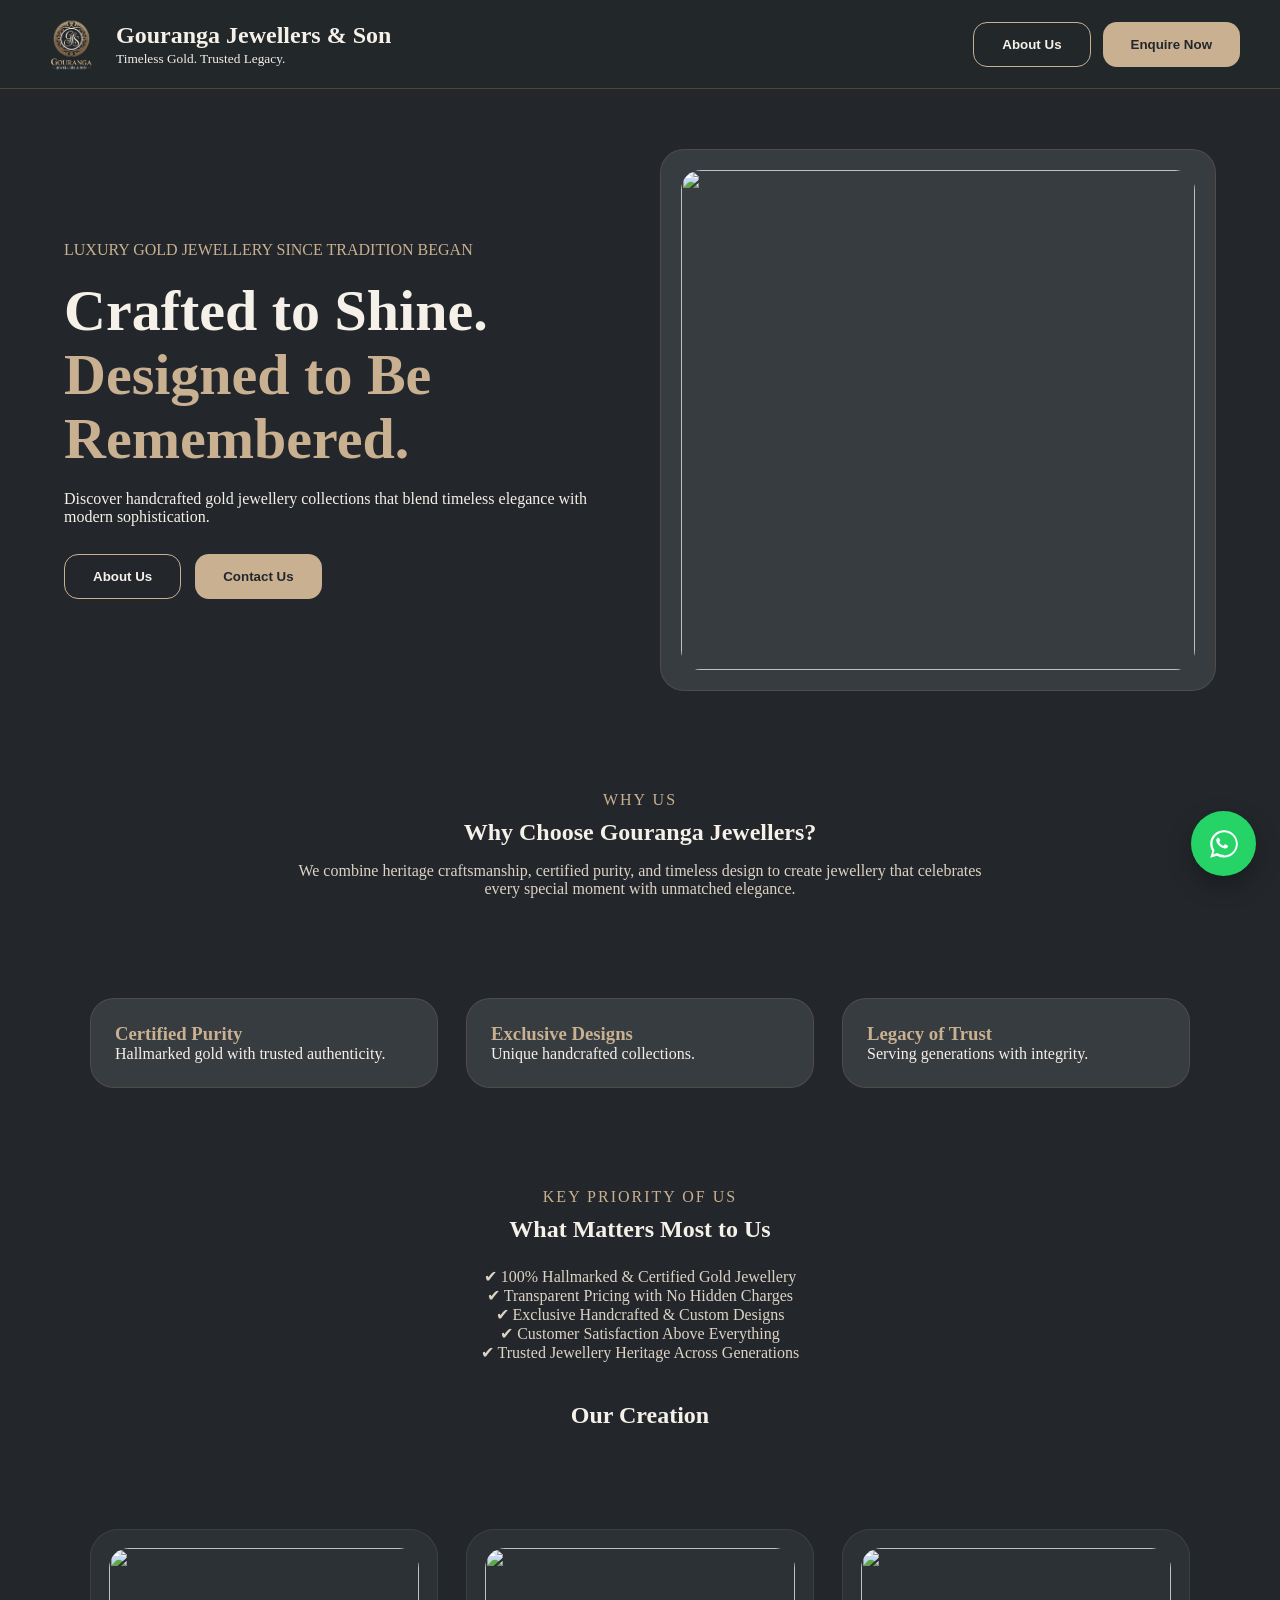
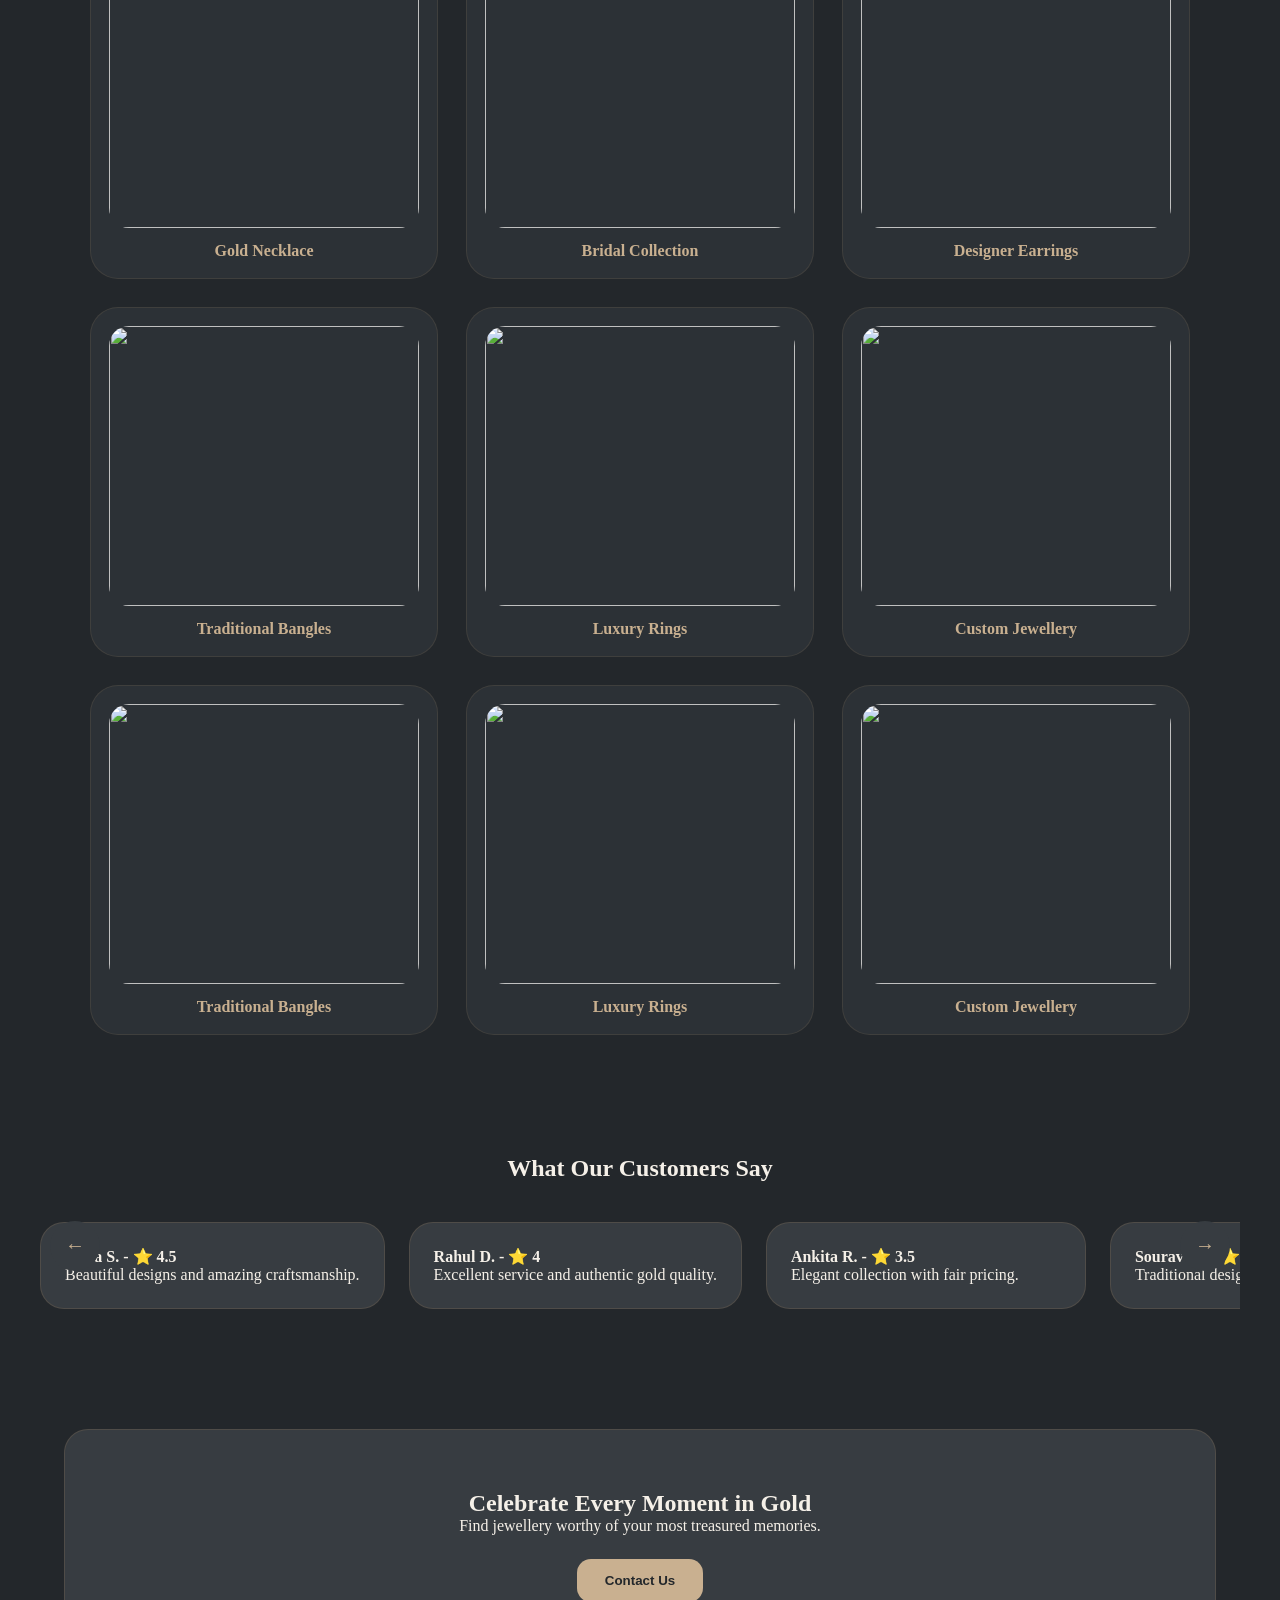
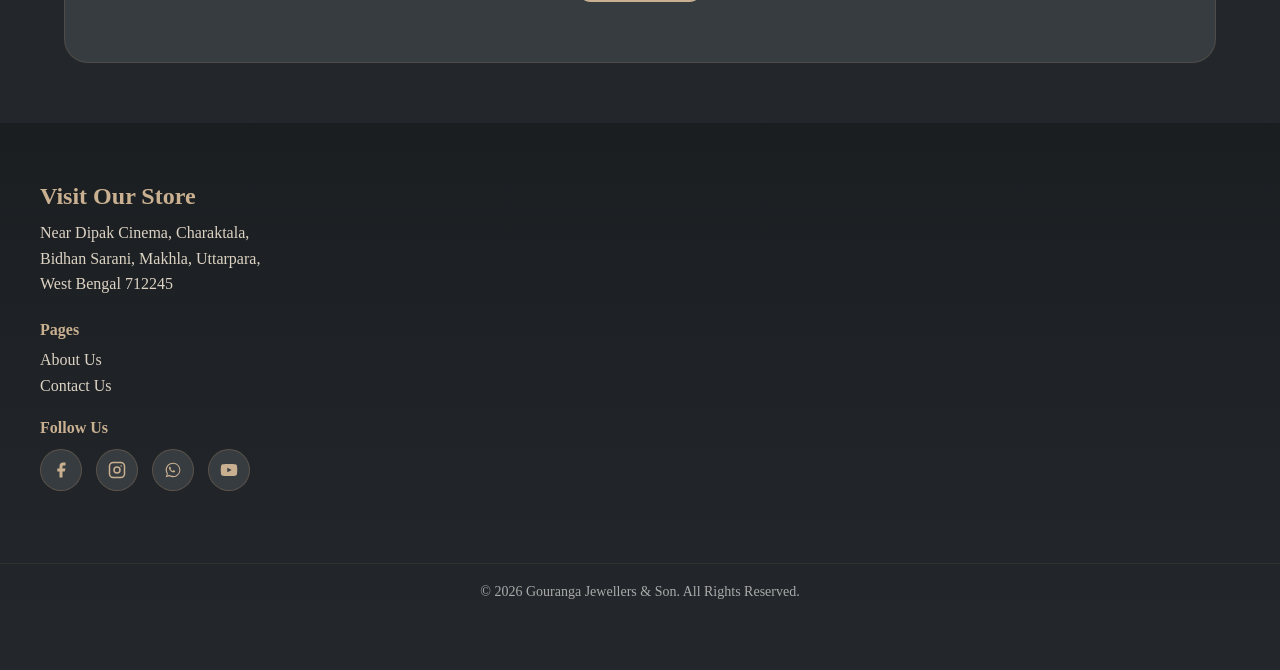
==== index.html @ 6be56913 "Initial Commit" ====
<!DOCTYPE html>
<html lang="en">
<head>
  <meta charset="UTF-8" />
  <meta name="viewport" content="width=device-width, initial-scale=1.0" />
  <title>Gouranga Jewellers & Son</title>
  <link rel="icon" href="./assets/gs logo.png" />
  <link rel="stylesheet" href="style.css" />
</head>
<body>

  <header>
    <div class="container header-wrap">
      <div class="brand">
        <a href="index.html">
        <img src="./assets/gs logo.png" alt="Gouranga Jewellers Logo">
        </a>
        <div>
          <h2>Gouranga Jewellers & Son</h2>
          <small>Timeless Gold. Trusted Legacy.</small>
        </div>
      </div>
      <div class="nav-btns">
        <button class="btn btn-outline" onclick="window.location.href='about.html'">About Us</button>
        <button class="btn btn-gold" onclick="window.location.href='contact.html'">Enquire Now</button>
      </div>
      <div class="mobile-menu" onclick="toggleMenu()">☰</div>
      <div class="mobile-dropdown" id="mobileDropdown">
        <button class="btn btn-outline" onclick="window.location.href='about.html'">About Us</button>
        <button class="btn btn-gold" onclick="window.location.href='contact.html'">Enquire Now</button>
      </div>

    </div>
  </header>

  <section class="hero">
    <div class="container hero-wrap">
      <div>
        <p class="gold">LUXURY GOLD JEWELLERY SINCE TRADITION BEGAN</p>
        <h1>Crafted to Shine.<br><span class="gold">Designed to Be Remembered.</span></h1>
        <p>Discover handcrafted gold jewellery collections that blend timeless elegance with modern sophistication.</p>
        <div style="display:flex;gap:14px;margin-top:28px;flex-wrap:wrap;">
          <button class="btn btn-outline" onclick="window.location.href='about.html'">About Us</button>
          <button class="btn btn-gold" onclick="window.location.href='contact.html'">Contact Us</button>
        </div>
      </div>
      <div class="hero-img">
        <img src="https://images.unsplash.com/photo-1617038220319-276d3cfab638?auto=format&fit=crop&w=900&q=80">
      </div>
    </div>
  </section>

  <section class="container" style="padding-top:40px;">
    <div class="section-title">
      <p class="gold" style="margin-bottom:10px;letter-spacing:2px;">WHY US</p>
      <h2>Why Choose Gouranga Jewellers?</h2>
      <p style="max-width:700px;margin:16px auto 0;color:#DDD3C4;">
        We combine heritage craftsmanship, certified purity, and timeless design to create jewellery that celebrates every special moment with unmatched elegance.
      </p>
    </div>
  </section>

  <section class="container trust-grid">
    <div class="trust-box"><h3 class="gold">Certified Purity</h3><p>Hallmarked gold with trusted authenticity.</p></div>
    <div class="trust-box"><h3 class="gold">Exclusive Designs</h3><p>Unique handcrafted collections.</p></div>
    <div class="trust-box"><h3 class="gold">Legacy of Trust</h3><p>Serving generations with integrity.</p></div>
  </section>

  <section class="container" style="padding-top:40px;">
    <div class="section-title">
      <p class="gold" style="margin-bottom:10px;letter-spacing:2px;">KEY PRIORITY OF US</p>
      <h2>What Matters Most to Us</h2>
      <div style="max-width:700px;margin:24px auto 0;color:#DDD3C4;text-align:center;">
        <p>✔ 100% Hallmarked & Certified Gold Jewellery</p>
        <p>✔ Transparent Pricing with No Hidden Charges</p>
        <p>✔ Exclusive Handcrafted & Custom Designs</p>
        <p>✔ Customer Satisfaction Above Everything</p>
        <p>✔ Trusted Jewellery Heritage Across Generations</p>
      </div>
    </div>
  </section>

  <section class="container">
    <div class="section-title"><h2>Our Creation</h2></div>
    <div class="creation-grid">
      <div class="card"><img src="https://images.unsplash.com/photo-1611652022419-a9419f74343d?auto=format&fit=crop&w=800&q=80"><h4>Gold Necklace</h4></div>
      <div class="card"><img src="https://images.unsplash.com/photo-1599643478518-a784e5dc4c8f?auto=format&fit=crop&w=800&q=80"><h4>Bridal Collection</h4></div>
      <div class="card"><img src="https://images.unsplash.com/photo-1605100804763-247f67b3557e?auto=format&fit=crop&w=800&q=80"><h4>Designer Earrings</h4></div>
      <div class="card"><img src="https://images.unsplash.com/photo-1617038220319-276d3cfab638?auto=format&fit=crop&w=800&q=80"><h4>Traditional Bangles</h4></div>
      <div class="card"><img src="https://images.unsplash.com/photo-1515562141207-7a88fb7ce338?auto=format&fit=crop&w=800&q=80"><h4>Luxury Rings</h4></div>
      <div class="card"><img src="https://images.unsplash.com/photo-1535632787350-4e68ef0ac584?auto=format&fit=crop&w=800&q=80"><h4>Custom Jewellery</h4></div>
      <div class="card"><img src="https://images.unsplash.com/photo-1617038220319-276d3cfab638?auto=format&fit=crop&w=800&q=80"><h4>Traditional Bangles</h4></div>
      <div class="card"><img src="https://images.unsplash.com/photo-1515562141207-7a88fb7ce338?auto=format&fit=crop&w=800&q=80"><h4>Luxury Rings</h4></div>
      <div class="card"><img src="https://images.unsplash.com/photo-1535632787350-4e68ef0ac584?auto=format&fit=crop&w=800&q=80"><h4>Custom Jewellery</h4></div>
    </div>
  </section>

  <section class="testimonial-section container">
    <div class="section-title"><h2>What Our Customers Say</h2></div>
    <button class="arrow left" onclick="moveSlider(-0.80)">&#8592;</button>
    <div class="testimonial-wrapper">
      <div class="testimonial-track" id="testimonialTrack">
        <!-- Original -->
        <div class="testimonial"><h4>Priya S. - ⭐ 4.5</h4><p>Beautiful designs and amazing craftsmanship.</p></div>
        <div class="testimonial"><h4>Rahul D. - ⭐ 4</h4><p>Excellent service and authentic gold quality.</p></div>
        <div class="testimonial"><h4>Ankita R. - ⭐ 3.5</h4><p>Elegant collection with fair pricing.</p></div>
        <div class="testimonial"><h4>Sourav M. - ⭐ 3.5</h4><p>Traditional designs with modern finishing.</p></div>
        <div class="testimonial"><h4>Neha K. - ⭐ 4.5</h4><p>My family's trusted jeweller for years.</p></div>
        <!-- Duplicate for loop -->
        <div class="testimonial"><h4>Priya S. - ⭐ 4.5</h4><p>Beautiful designs and amazing craftsmanship.</p></div>
        <div class="testimonial"><h4>Rahul D. - ⭐ 4</h4><p>Excellent service and authentic gold quality.</p></div>
        <div class="testimonial"><h4>Ankita R. - ⭐ 3.5</h4><p>Elegant collection with fair pricing.</p></div>
        <div class="testimonial"><h4>Sourav M. - ⭐ 3.5</h4><p>Traditional designs with modern finishing.</p></div>
        <div class="testimonial"><h4>Neha K. - ⭐ 4.5</h4><p>My family's trusted jeweller for years.</p></div>
      </div>
    </div>
    <button class="arrow right" onclick="moveSlider(1)">&#8594;</button>
  </section>

  <section class="container">
    <div class="cta-box">
      <h2>Celebrate Every Moment in Gold</h2>
      <p>Find jewellery worthy of your most treasured memories.</p>
      <button class="btn btn-gold" style="margin-top:24px;" onclick="window.location.href='contact.html'">Contact Us</button>
    </div>
  </section>

  <footer>
  <div class="container footer-wrap" style="grid-template-columns: 1fr 1fr; gap: 40px; padding: 60px 0;">

    <!-- Left Info Column -->
    <div style="display: flex; flex-direction: column; gap: 24px;">

      <!-- Store Info -->
      <div>
        <h2 class="gold">Visit Our Store</h2>
        <p style="margin-top: 10px; color: #DDD3C4; line-height: 1.6;">
          Near Dipak Cinema, Charaktala,<br>
          Bidhan Sarani, Makhla, Uttarpara,<br>
          West Bengal 712245
        </p>
      </div>

      <!-- Pages -->
      <div>
        <h4 class="gold" style="margin-bottom: 12px;">Pages</h4>
        <ul style="list-style: none; display: flex; flex-direction: column; gap: 8px;">
          <li><a href="#" style="color: #DDD3C4; transition: color .2s;" onmouseover="this.style.color='#C9B090'" onmouseout="this.style.color='#DDD3C4'">About Us</a></li>
          <li><a href="#" style="color: #DDD3C4; transition: color .2s;" onmouseover="this.style.color='#C9B090'" onmouseout="this.style.color='#DDD3C4'">Contact Us</a></li>
        </ul>
      </div>

      <!-- Social Icons -->
      <div>
        <h4 class="gold" style="margin-bottom: 12px;">Follow Us</h4>
        <div style="display: flex; gap: 14px;">

          <!-- Facebook -->
          <a href="#" target="_blank" aria-label="Facebook" style="width:42px;height:42px;border-radius:50%;background:#373C41;border:1px solid rgba(176,138,99,.3);display:flex;align-items:center;justify-content:center;transition:.3s;" onmouseover="this.style.borderColor='#C9B090'" onmouseout="this.style.borderColor='rgba(176,138,99,.3)'">
            <svg width="18" height="18" viewBox="0 0 24 24" fill="#C9B090"><path d="M18 2h-3a5 5 0 0 0-5 5v3H7v4h3v8h4v-8h3l1-4h-4V7a1 1 0 0 1 1-1h3z"/></svg>
          </a>

          <!-- Instagram -->
          <a href="#" target="_blank" aria-label="Instagram" style="width:42px;height:42px;border-radius:50%;background:#373C41;border:1px solid rgba(176,138,99,.3);display:flex;align-items:center;justify-content:center;transition:.3s;" onmouseover="this.style.borderColor='#C9B090'" onmouseout="this.style.borderColor='rgba(176,138,99,.3)'">
            <svg width="18" height="18" viewBox="0 0 24 24" fill="none" stroke="#C9B090" stroke-width="2" stroke-linecap="round" stroke-linejoin="round"><rect x="2" y="2" width="20" height="20" rx="5" ry="5"/><circle cx="12" cy="12" r="4"/><circle cx="17.5" cy="6.5" r="1" fill="#C9B090" stroke="none"/></svg>
          </a>

          <!-- WhatsApp -->
          <a href="https://wa.me/919999999999" target="_blank" aria-label="WhatsApp" style="width:42px;height:42px;border-radius:50%;background:#373C41;border:1px solid rgba(176,138,99,.3);display:flex;align-items:center;justify-content:center;transition:.3s;" onmouseover="this.style.borderColor='#C9B090'" onmouseout="this.style.borderColor='rgba(176,138,99,.3)'">
            <svg width="18" height="18" viewBox="0 0 32 32" fill="#C9B090"><path d="M16.02 3C8.84 3 3 8.73 3 15.8c0 2.49.72 4.92 2.08 7L3 29l6.4-2.04a13.1 13.1 0 0 0 6.62 1.79h.01C23.2 28.75 29 23.02 29 15.95 29 8.88 23.2 3 16.02 3zm0 23.3h-.01c-2.08 0-4.12-.56-5.9-1.62l-.42-.25-3.8 1.21 1.24-3.69-.27-.38a10.9 10.9 0 0 1-1.73-5.77c0-6.03 4.96-10.94 11.06-10.94 6.1 0 11.06 4.91 11.06 10.95 0 6.03-4.96 10.94-11.07 10.94z"/><path d="M19.11 17.21c-.27-.13-1.6-.79-1.85-.88-.25-.09-.43-.13-.61.13-.18.27-.7.88-.86 1.06-.16.18-.31.2-.58.07-.27-.13-1.12-.41-2.13-1.31-.79-.71-1.32-1.58-1.47-1.85-.16-.27-.02-.41.12-.54.12-.12.27-.31.4-.47.13-.16.18-.27.27-.45.09-.18.04-.34-.02-.47-.07-.13-.61-1.47-.84-2.02-.22-.53-.44-.46-.61-.47h-.52c-.18 0-.47.07-.72.34-.25.27-.95.93-.95 2.27 0 1.34.97 2.63 1.11 2.81.13.18 1.91 2.92 4.63 4.09.65.28 1.15.44 1.54.56.65.21 1.24.18 1.71.11.52-.08 1.6-.65 1.83-1.27.22-.63.22-1.17.16-1.27-.07-.11-.25-.18-.52-.31z"/></svg>
          </a>

          <!-- YouTube -->
          <a href="#" target="_blank" aria-label="YouTube" style="width:42px;height:42px;border-radius:50%;background:#373C41;border:1px solid rgba(176,138,99,.3);display:flex;align-items:center;justify-content:center;transition:.3s;" onmouseover="this.style.borderColor='#C9B090'" onmouseout="this.style.borderColor='rgba(176,138,99,.3)'">
            <svg width="18" height="18" viewBox="0 0 24 24" fill="#C9B090"><path d="M22.54 6.42a2.78 2.78 0 0 0-1.95-1.96C18.88 4 12 4 12 4s-6.88 0-8.59.46A2.78 2.78 0 0 0 1.46 6.42 29 29 0 0 0 1 12a29 29 0 0 0 .46 5.58 2.78 2.78 0 0 0 1.95 1.96C5.12 20 12 20 12 20s6.88 0 8.59-.46a2.78 2.78 0 0 0 1.95-1.96A29 29 0 0 0 23 12a29 29 0 0 0-.46-5.58z"/><polygon points="9.75 15.02 15.5 12 9.75 8.98 9.75 15.02" fill="#373C41"/></svg>
          </a>

        </div>
      </div>

    </div>

    <!-- Right: Google Map -->
    <iframe 
    src="https://www.google.com/maps/embed?pb=!1m18!1m12!1m3!1d3678.123!2d88.336993!3d22.6697778!2m3!1f0!2f0!3f0!3m2!1i1024!2i768!4f13.1!3m3!1m2!1s0x39f89cdb3bfff769%3A0xb6c74228db06b1a9!2sGouranga%20Jewellers!5e0!3m2!1sen!2sin!4v1"
    width="100%" 
    height="320" 
    style="border:none; border-radius:20px;" 
    allowfullscreen="" 
    loading="lazy" 
    referrerpolicy="no-referrer-when-downgrade">
  </iframe>

  </div>

  <!-- Copyright -->
  <div class="copyright">© 2026 Gouranga Jewellers & Son. All Rights Reserved.</div>
</footer>

  <a href="https://wa.me/918961861101" class="whatsapp" target="_blank" aria-label="WhatsApp">
    <svg viewBox="0 0 32 32" xmlns="http://www.w3.org/2000/svg">
      <path d="M16.02 3C8.84 3 3 8.73 3 15.8c0 2.49.72 4.92 2.08 7L3 29l6.4-2.04a13.1 13.1 0 0 0 6.62 1.79h.01C23.2 28.75 29 23.02 29 15.95 29 8.88 23.2 3 16.02 3zm0 23.3h-.01c-2.08 0-4.12-.56-5.9-1.62l-.42-.25-3.8 1.21 1.24-3.69-.27-.38a10.9 10.9 0 0 1-1.73-5.77c0-6.03 4.96-10.94 11.06-10.94 6.1 0 11.06 4.91 11.06 10.95 0 6.03-4.96 10.94-11.07 10.94z"/>
      <path d="M19.11 17.21c-.27-.13-1.6-.79-1.85-.88-.25-.09-.43-.13-.61.13-.18.27-.7.88-.86 1.06-.16.18-.31.2-.58.07-.27-.13-1.12-.41-2.13-1.31-.79-.71-1.32-1.58-1.47-1.85-.16-.27-.02-.41.12-.54.12-.12.27-.31.4-.47.13-.16.18-.27.27-.45.09-.18.04-.34-.02-.47-.07-.13-.61-1.47-.84-2.02-.22-.53-.44-.46-.61-.47h-.52c-.18 0-.47.07-.72.34-.25.27-.95.93-.95 2.27 0 1.34.97 2.63 1.11 2.81.13.18 1.91 2.92 4.63 4.09.65.28 1.15.44 1.54.56.65.21 1.24.18 1.71.11.52-.08 1.6-.65 1.83-1.27.22-.63.22-1.17.16-1.27-.07-.11-.25-.18-.52-.31z"/>
    </svg>
  </a>

  <script src="script.js"></script>

</body>
</html>
---- style.css ----
/* ================= RESET ================= */
* {
  margin: 0;
  padding: 0;
  box-sizing: border-box;
}

body{
  font-family:Georgia,serif;
  background:#23272B;
  color:#F5F0E8;
  overflow-x:hidden;
}

img{
  max-width:100%;
  display:block;
}

a{
  text-decoration:none;
  color:inherit;
}

/* ================= CONTAINER (EDGE FIX) ================= */
.container{
  max-width:1200px;
  margin:auto;
  padding-left:clamp(16px,4vw,24px);
  padding-right:clamp(16px,4vw,24px);
}

section{
  padding-left:clamp(12px,3vw,20px);
  padding-right:clamp(12px,3vw,20px);
}

/* ================= BUTTON ================= */
.btn{
  padding:14px 28px;
  border-radius:14px;
  border:none;
  cursor:pointer;
  font-weight:600;
  transition:.3s;
}

.btn-gold{
  background:#C9B090;
  color:#23272B;
}

.btn-outline{
  border:1px solid #C9B090;
  color:#F5F0E8;
  background:transparent;
}

.btn:hover{
  transform:translateY(-2px);
}

/* ================= HEADER ================= */
header{
  position:sticky;
  top:0;
  z-index:1000;
  background:rgba(35,39,43,.95);
  backdrop-filter:blur(10px);
  border-bottom:1px solid rgba(176,138,99,.3);
}

.header-wrap{
  display:flex;
  justify-content:space-between;
  align-items:center;
  padding:16px 0;
  gap:20px;
}

.brand{
  display:flex;
  align-items:center;
  gap:16px;
}

.brand img{
  width:60px;
}

.nav-btns{
  display:flex;
  gap:12px;
}

/* MOBILE MENU */
.mobile-menu{
  display:none;
}

.mobile-dropdown{
  position:absolute;
  top:70px;
  right:20px;
  background:#373C41;
  border:1px solid rgba(176,138,99,0.3);
  border-radius:16px;
  padding:16px;
  display:none;
  flex-direction:column;
  gap:10px;
  z-index:1000;
}

.mobile-dropdown.show{
  display:flex;
}

@media (min-width:769px){
  .mobile-dropdown{
    display:none !important;
  }
}

/* ================= HERO ================= */
.hero{
  padding:60px 0;
}

.hero-wrap{
  display:grid;
  grid-template-columns:1fr 1fr;
  gap:40px;
  align-items:center;
}

.hero h1{
  font-size:58px;
  line-height:1.1;
  margin:20px 0;
}

/* ================= GOLD ================= */
.gold{
  color:#C9B090;
  word-wrap:break-word;
  overflow-wrap:break-word;
  
}

/* ================= BOX ================= */
.hero-img,
.card,
.testimonial,
.trust-box,
.cta-box{
  background:#373C41;
  border:1px solid rgba(176,138,99,.2);
  border-radius:24px;
}

.hero-img{
  padding:20px;
}

.hero-img img{
  border-radius:20px;
  height:500px;
  object-fit:cover;
  width:100%;
}

/* ================= GRID (CENTERED + EDGE FIX) ================= */
.trust-grid,
.creation-grid{
  display:grid;
  grid-template-columns:repeat(3,1fr);
  gap:28px;
  padding:60px 0;
  max-width:1100px;
  margin:auto;
}

.trust-box{
  padding:24px;
}

/* ================= CARD ================= */
.card{
  padding:18px;
  border-radius:28px;
  background:#2C3136;
  border:1px solid rgba(176,138,99,0.15);
}

.card img{
  height:280px;
  object-fit:cover;
  width:100%;
  border-radius:20px;
}

.card h4{
  margin-top:14px;
  text-align:center;
  color:#C9B090;
}

/* ================= SECTION TITLE ================= */
.section-title{
  text-align:center;
  margin-bottom:40px;
  padding:0 16px;
  max-width:900px;
  margin-left:auto;
  margin-right:auto;
}

/* ================= TESTIMONIAL ================= */
.testimonial-section{
  padding:60px 0;
  position:relative;
}

.testimonial-track{
  display:flex;
  gap:24px;
  overflow:hidden;
  scroll-behavior:smooth;
}

.testimonial{
  min-width:320px;
  padding:24px;
  flex-shrink:0;
}

.arrow{
  position:absolute;
  top:55%;
  transform:translateY(-50%);
  width:50px;
  height:50px;
  border-radius:50%;
  border:none;
  background:#373C41;
  color:#C9B090;
  font-size:20px;
  cursor:pointer;
  z-index:2;
}

.arrow.left{left:10px}
.arrow.right{right:10px}

/* ================= CTA ================= */
.cta-box{
  text-align:center;
  padding:60px;
  margin:60px 0;
}

/* ================= FOOTER ================= */
footer{
  background:#1B1E21;
  margin-top:60px;
}

.footer-wrap{
  display:grid;
  grid-template-columns:1fr 1fr;
  gap:40px;
  padding:60px 0;
}

iframe{
  width:100%;
  height:320px;
  border-radius:20px;
}

.copyright{
  text-align:center;
  padding:20px;
  border-top:1px solid rgba(176,138,99,.1);
}

/* ================= WHATSAPP ================= */
.whatsapp{
  position:fixed;
  bottom:24px;
  right:24px;
  width:65px;
  height:65px;
  border-radius:50%;
  background:#25D366;
  display:flex;
  align-items:center;
  justify-content:center;
  box-shadow:0 10px 25px rgba(0,0,0,.3);
  z-index:999;
}

.whatsapp svg{
  width:34px;
  height:34px;
  fill:#fff;
}

/* ================= TEXT ================= */
.content-text{
  margin-top:20px;
  color:#DDD3C4;
  line-height:1.8;
  max-width:700px;
}

.content-text-n{
  margin:20px auto;
  color:#DDD3C4;
  line-height:1.8;
  max-width:700px;
  text-align:center;
}
.container-form{
  padding:60px 0;
}
/* ================= FOOTER ================= */
footer{
  background:#1B1E21;
  margin-top:60px;
}

/* WRAPPER */
.footer-wrap{
  display:grid;
  grid-template-columns:1fr 1fr;
  gap:40px;
  padding:60px 0;
  align-items:start;
}

/* LEFT COLUMN */
.footer-wrap > div{
  display:flex;
  flex-direction:column;
  gap:24px;
}

/* TEXT */
.footer-wrap p{
  color:#DDD3C4;
  line-height:1.6;
}

/* LINKS */
.footer-wrap a{
  color:#DDD3C4;
  transition:0.3s;
}

.footer-wrap a:hover{
  color:#C9B090;
}

/* SOCIAL ICONS */
.footer-wrap a svg{
  transition:0.3s;
}

.footer-wrap a:hover svg{
  transform:scale(1.1);
}

/* MAP */
.footer-wrap iframe{
  width:100%;
  height:320px;
  border-radius:20px;
  border:none;
}

/* COPYRIGHT */
.copyright{
  text-align:center;
  padding:20px;
  border-top:1px solid rgba(176,138,99,.1);
  margin-bottom: 50px; 
  font-size:14px;
  color:#AAA;
}

footer{
  background:linear-gradient(180deg,#1B1E21,#23272B);
}

/* ================= TABLET ================= */
@media (max-width:1024px){

  .trust-grid,
  .creation-grid{
    grid-template-columns:repeat(2,1fr);
  }

  .hero-wrap{
    grid-template-columns:1fr;
  }
}

/* ================= MOBILE ================= */
@media (max-width:768px){

  .hero-wrap,
  .footer-wrap{
    grid-template-columns:1fr;
  }

  .trust-grid,
  .creation-grid{
    grid-template-columns:1fr;
    gap:20px;
  }

  .hero h1{
    font-size:32px;
    line-height:1.3;
  }

  .container{
    padding-left:16px;
    padding-right:16px;
  }

  section{
    padding-left:12px;
    padding-right:12px;
  }

  .content-text{
    font-size:15px;
    line-height:1.7;
    padding:0 8px;
  }

  .nav-btns{
    display:none;
  }

  .mobile-menu{
    display:block;
    color:#C9B090;
    font-size:30px;
    cursor:pointer;
  }

  .footer-wrap{
    gap:30px;
  }

  img{
    height:auto;
  }
}

/* MOBILE PERFECT FIX journey and values */
@media(max-width:768px){
  .gold{
    padding: 0 14px; /* 🔥 prevents edge touching */
  }
}

/* MOBILE PERFECT FIX hero-img */
@media(max-width:768px){
  .hero-wrap{
    padding: 0 14px; 
  }
}

@media(max-width:768px){

  .footer-wrap{
    grid-template-columns:1fr;
    gap:30px;
    padding:40px 0;
  }

  /* Center everything */
  .footer-wrap > div{
    text-align:center;
    align-items:center;
  }

  /* Social icons center */
  .footer-wrap > div div{
    justify-content:center;
  }

  /* Map spacing */
  .footer-wrap iframe{
    height:260px;
    padding-right: 10px;
  }

}

@media(max-width:1024px){

  .footer-wrap{
    grid-template-columns:1fr;
    gap:35px;
  }

}

/* TABLET */
@media(max-width:1024px){
  .container{
    padding-left:18px;
    padding-right:18px;
  }
}

/* MOBILE */
@media(max-width:768px){
  .container{
    padding-left:16px;
    padding-right:16px;
  }
}

/* SMALL MOBILE */
@media(max-width:480px){
  .container{
    padding-left:12px;
    padding-right:12px;
  }
}
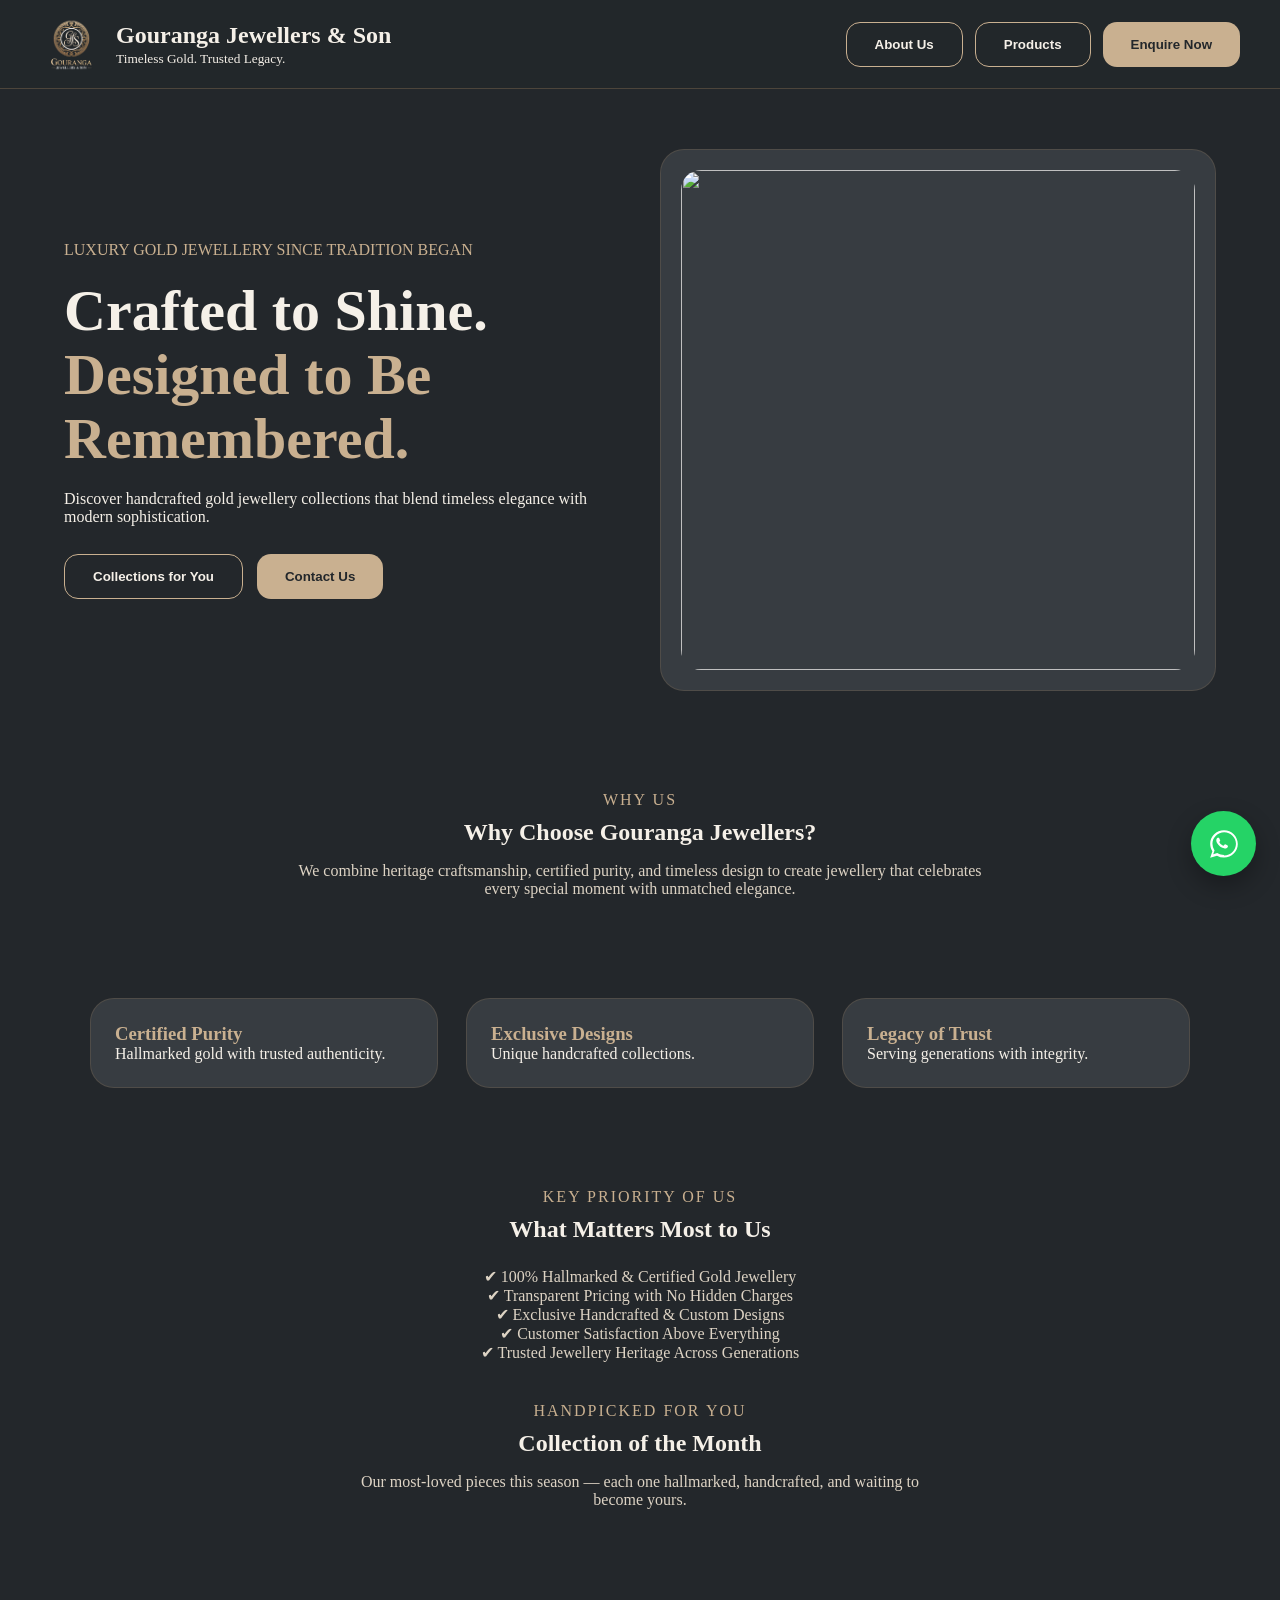
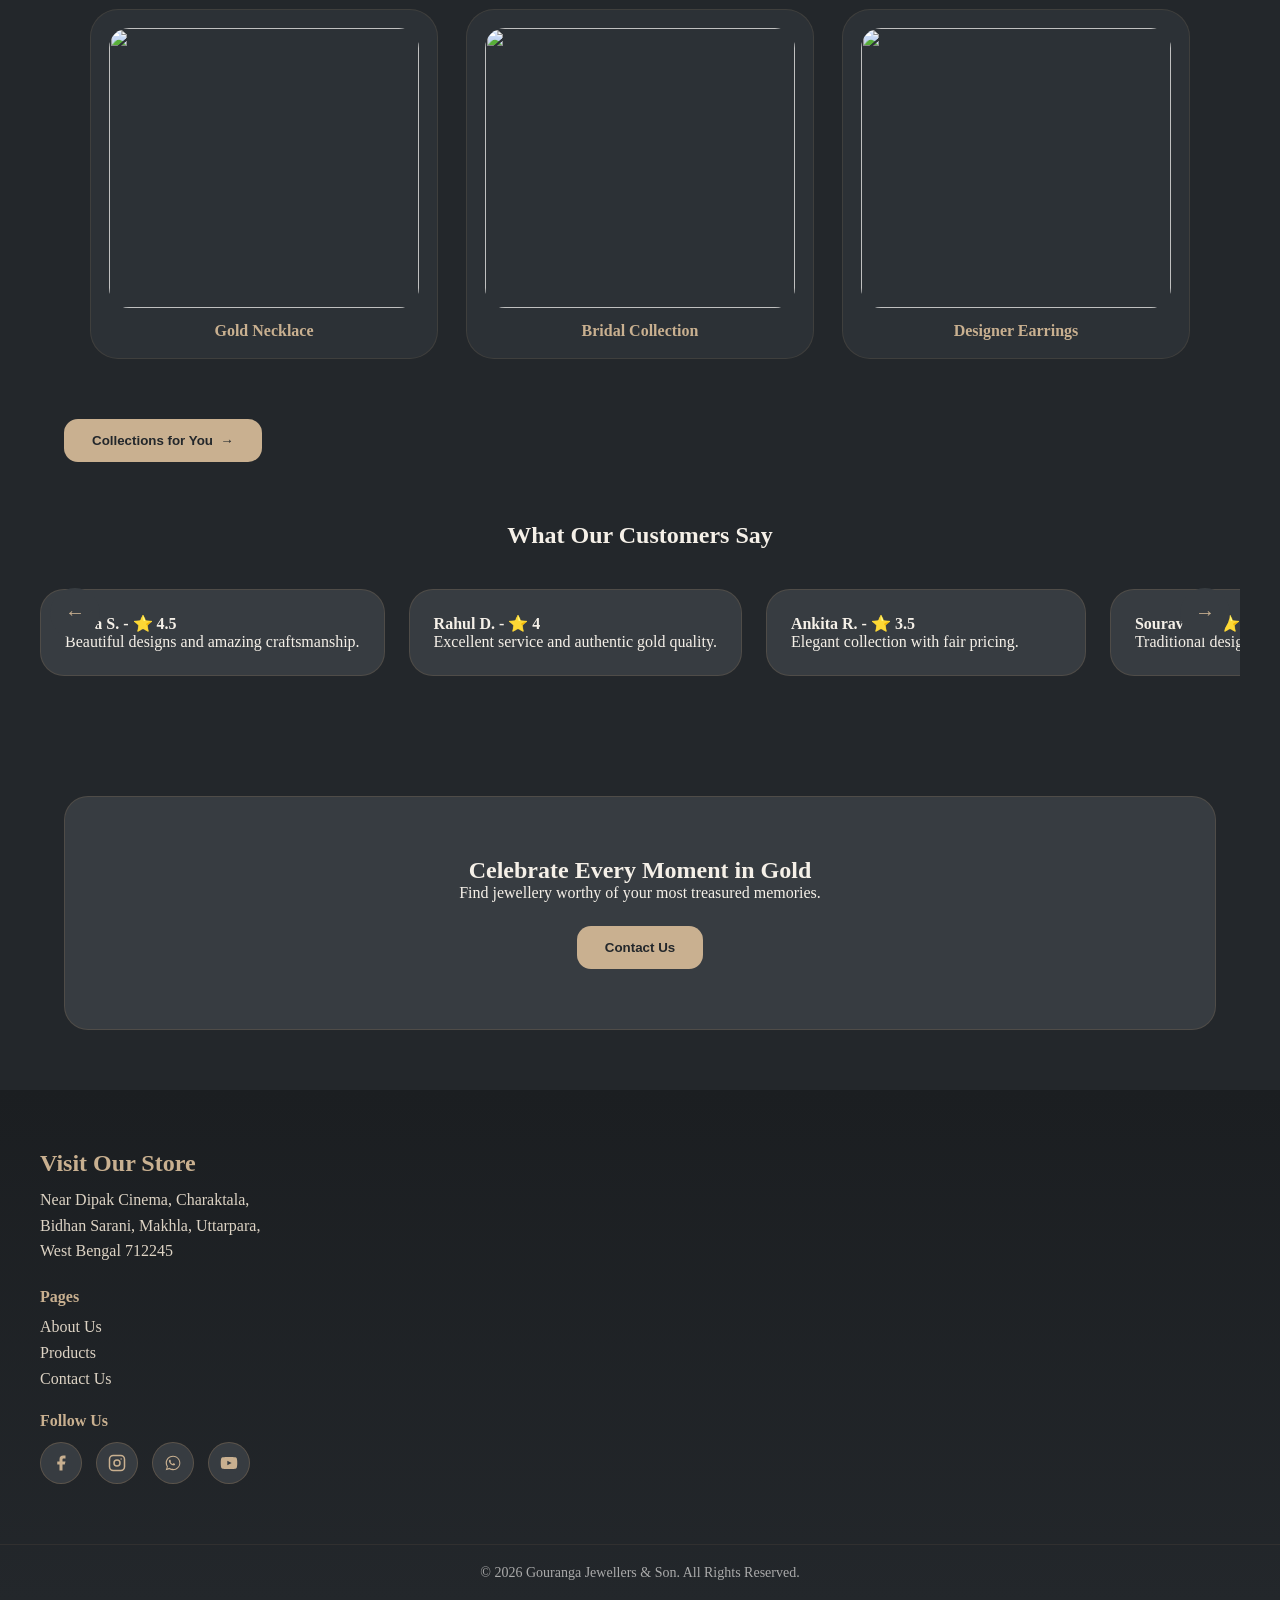
==== commit 5c5786f7: "Products Page added" ====
--- a/index.html
+++ b/index.html
@@ -4,6 +4,14 @@
   <meta charset="UTF-8" />
   <meta name="viewport" content="width=device-width, initial-scale=1.0" />
   <title>Gouranga Jewellers & Son</title>
+  <meta name="description" content="Discover Gouranga Jewellers & Son – a trusted name in gold jewellery, offering certified purity, handcrafted designs, and timeless elegance.">
+
+  <!-- Open Graph -->
+  <meta property="og:title" content="Gouranga Jewellers & Son | Trusted Gold Jewellery">
+  <meta property="og:description" content="Explore our legacy of trust, certified gold purity, and handcrafted jewellery designed for every special moment.">
+  <meta property="og:image" content="./assets/gs logo.png">
+  <meta property="og:type" content="website">
+  <meta property="og:url" content="https://saikatb2000.github.io/gouranga-jew/index.html">
   <link rel="icon" href="./assets/gs logo.png" />
   <link rel="stylesheet" href="style.css" />
 </head>
@@ -13,7 +21,7 @@
     <div class="container header-wrap">
       <div class="brand">
         <a href="index.html">
-        <img src="./assets/gs logo.png" alt="Gouranga Jewellers Logo">
+          <img src="./assets/gs logo.png" alt="Gouranga Jewellers Logo">
         </a>
         <div>
           <h2>Gouranga Jewellers & Son</h2>
@@ -22,14 +30,15 @@
       </div>
       <div class="nav-btns">
         <button class="btn btn-outline" onclick="window.location.href='about.html'">About Us</button>
+        <button class="btn btn-outline" onclick="window.location.href='products.html'">Products</button>
         <button class="btn btn-gold" onclick="window.location.href='contact.html'">Enquire Now</button>
       </div>
       <div class="mobile-menu" onclick="toggleMenu()">☰</div>
       <div class="mobile-dropdown" id="mobileDropdown">
         <button class="btn btn-outline" onclick="window.location.href='about.html'">About Us</button>
+        <button class="btn btn-outline" onclick="window.location.href='products.html'">Products</button>
         <button class="btn btn-gold" onclick="window.location.href='contact.html'">Enquire Now</button>
       </div>
-
     </div>
   </header>
 
@@ -40,7 +49,7 @@
         <h1>Crafted to Shine.<br><span class="gold">Designed to Be Remembered.</span></h1>
         <p>Discover handcrafted gold jewellery collections that blend timeless elegance with modern sophistication.</p>
         <div style="display:flex;gap:14px;margin-top:28px;flex-wrap:wrap;">
-          <button class="btn btn-outline" onclick="window.location.href='about.html'">About Us</button>
+          <button class="btn btn-outline" onclick="window.location.href='products.html'">Collections for You</button>
           <button class="btn btn-gold" onclick="window.location.href='contact.html'">Contact Us</button>
         </div>
       </div>
@@ -80,18 +89,34 @@
     </div>
   </section>
 
+  <!-- ===== COLLECTION OF THE MONTH ===== -->
   <section class="container">
-    <div class="section-title"><h2>Our Creation</h2></div>
+    <div class="section-title">
+      <p class="gold" style="margin-bottom:10px;letter-spacing:2px;">HANDPICKED FOR YOU</p>
+      <h2>Collection of the Month</h2>
+      <p style="max-width:600px;margin:16px auto 0;color:#DDD3C4;">
+        Our most-loved pieces this season — each one hallmarked, handcrafted, and waiting to become yours.
+      </p>
+    </div>
     <div class="creation-grid">
-      <div class="card"><img src="https://images.unsplash.com/photo-1611652022419-a9419f74343d?auto=format&fit=crop&w=800&q=80"><h4>Gold Necklace</h4></div>
-      <div class="card"><img src="https://images.unsplash.com/photo-1599643478518-a784e5dc4c8f?auto=format&fit=crop&w=800&q=80"><h4>Bridal Collection</h4></div>
-      <div class="card"><img src="https://images.unsplash.com/photo-1605100804763-247f67b3557e?auto=format&fit=crop&w=800&q=80"><h4>Designer Earrings</h4></div>
-      <div class="card"><img src="https://images.unsplash.com/photo-1617038220319-276d3cfab638?auto=format&fit=crop&w=800&q=80"><h4>Traditional Bangles</h4></div>
-      <div class="card"><img src="https://images.unsplash.com/photo-1515562141207-7a88fb7ce338?auto=format&fit=crop&w=800&q=80"><h4>Luxury Rings</h4></div>
-      <div class="card"><img src="https://images.unsplash.com/photo-1535632787350-4e68ef0ac584?auto=format&fit=crop&w=800&q=80"><h4>Custom Jewellery</h4></div>
-      <div class="card"><img src="https://images.unsplash.com/photo-1617038220319-276d3cfab638?auto=format&fit=crop&w=800&q=80"><h4>Traditional Bangles</h4></div>
-      <div class="card"><img src="https://images.unsplash.com/photo-1515562141207-7a88fb7ce338?auto=format&fit=crop&w=800&q=80"><h4>Luxury Rings</h4></div>
-      <div class="card"><img src="https://images.unsplash.com/photo-1535632787350-4e68ef0ac584?auto=format&fit=crop&w=800&q=80"><h4>Custom Jewellery</h4></div>
+      <div class="card">
+        <img src="https://images.unsplash.com/photo-1611652022419-a9419f74343d?auto=format&fit=crop&w=800&q=80">
+        <h4>Gold Necklace</h4>
+      </div>
+      <div class="card">
+        <img src="https://images.unsplash.com/photo-1599643478518-a784e5dc4c8f?auto=format&fit=crop&w=800&q=80">
+        <h4>Bridal Collection</h4>
+      </div>
+      <div class="card">
+        <img src="https://images.unsplash.com/photo-1605100804763-247f67b3557e?auto=format&fit=crop&w=800&q=80">
+        <h4>Designer Earrings</h4>
+      </div>
+    </div>
+    <!-- CTA below the cards -->
+    <div class="collection-cta">
+      <button class="btn btn-gold collection-cta-btn" onclick="window.location.href='products.html'">
+       Collections for You &nbsp;→
+      </button>
     </div>
   </section>
 
@@ -126,76 +151,66 @@
   </section>
 
   <footer>
-  <div class="container footer-wrap" style="grid-template-columns: 1fr 1fr; gap: 40px; padding: 60px 0;">
-
-    <!-- Left Info Column -->
-    <div style="display: flex; flex-direction: column; gap: 24px;">
-
-      <!-- Store Info -->
-      <div>
-        <h2 class="gold">Visit Our Store</h2>
-        <p style="margin-top: 10px; color: #DDD3C4; line-height: 1.6;">
-          Near Dipak Cinema, Charaktala,<br>
-          Bidhan Sarani, Makhla, Uttarpara,<br>
-          West Bengal 712245
-        </p>
-      </div>
-
-      <!-- Pages -->
-      <div>
-        <h4 class="gold" style="margin-bottom: 12px;">Pages</h4>
-        <ul style="list-style: none; display: flex; flex-direction: column; gap: 8px;">
-          <li><a href="#" style="color: #DDD3C4; transition: color .2s;" onmouseover="this.style.color='#C9B090'" onmouseout="this.style.color='#DDD3C4'">About Us</a></li>
-          <li><a href="#" style="color: #DDD3C4; transition: color .2s;" onmouseover="this.style.color='#C9B090'" onmouseout="this.style.color='#DDD3C4'">Contact Us</a></li>
-        </ul>
-      </div>
-
-      <!-- Social Icons -->
-      <div>
-        <h4 class="gold" style="margin-bottom: 12px;">Follow Us</h4>
-        <div style="display: flex; gap: 14px;">
-
-          <!-- Facebook -->
-          <a href="#" target="_blank" aria-label="Facebook" style="width:42px;height:42px;border-radius:50%;background:#373C41;border:1px solid rgba(176,138,99,.3);display:flex;align-items:center;justify-content:center;transition:.3s;" onmouseover="this.style.borderColor='#C9B090'" onmouseout="this.style.borderColor='rgba(176,138,99,.3)'">
-            <svg width="18" height="18" viewBox="0 0 24 24" fill="#C9B090"><path d="M18 2h-3a5 5 0 0 0-5 5v3H7v4h3v8h4v-8h3l1-4h-4V7a1 1 0 0 1 1-1h3z"/></svg>
-          </a>
-
-          <!-- Instagram -->
-          <a href="#" target="_blank" aria-label="Instagram" style="width:42px;height:42px;border-radius:50%;background:#373C41;border:1px solid rgba(176,138,99,.3);display:flex;align-items:center;justify-content:center;transition:.3s;" onmouseover="this.style.borderColor='#C9B090'" onmouseout="this.style.borderColor='rgba(176,138,99,.3)'">
-            <svg width="18" height="18" viewBox="0 0 24 24" fill="none" stroke="#C9B090" stroke-width="2" stroke-linecap="round" stroke-linejoin="round"><rect x="2" y="2" width="20" height="20" rx="5" ry="5"/><circle cx="12" cy="12" r="4"/><circle cx="17.5" cy="6.5" r="1" fill="#C9B090" stroke="none"/></svg>
-          </a>
-
-          <!-- WhatsApp -->
-          <a href="https://wa.me/919999999999" target="_blank" aria-label="WhatsApp" style="width:42px;height:42px;border-radius:50%;background:#373C41;border:1px solid rgba(176,138,99,.3);display:flex;align-items:center;justify-content:center;transition:.3s;" onmouseover="this.style.borderColor='#C9B090'" onmouseout="this.style.borderColor='rgba(176,138,99,.3)'">
-            <svg width="18" height="18" viewBox="0 0 32 32" fill="#C9B090"><path d="M16.02 3C8.84 3 3 8.73 3 15.8c0 2.49.72 4.92 2.08 7L3 29l6.4-2.04a13.1 13.1 0 0 0 6.62 1.79h.01C23.2 28.75 29 23.02 29 15.95 29 8.88 23.2 3 16.02 3zm0 23.3h-.01c-2.08 0-4.12-.56-5.9-1.62l-.42-.25-3.8 1.21 1.24-3.69-.27-.38a10.9 10.9 0 0 1-1.73-5.77c0-6.03 4.96-10.94 11.06-10.94 6.1 0 11.06 4.91 11.06 10.95 0 6.03-4.96 10.94-11.07 10.94z"/><path d="M19.11 17.21c-.27-.13-1.6-.79-1.85-.88-.25-.09-.43-.13-.61.13-.18.27-.7.88-.86 1.06-.16.18-.31.2-.58.07-.27-.13-1.12-.41-2.13-1.31-.79-.71-1.32-1.58-1.47-1.85-.16-.27-.02-.41.12-.54.12-.12.27-.31.4-.47.13-.16.18-.27.27-.45.09-.18.04-.34-.02-.47-.07-.13-.61-1.47-.84-2.02-.22-.53-.44-.46-.61-.47h-.52c-.18 0-.47.07-.72.34-.25.27-.95.93-.95 2.27 0 1.34.97 2.63 1.11 2.81.13.18 1.91 2.92 4.63 4.09.65.28 1.15.44 1.54.56.65.21 1.24.18 1.71.11.52-.08 1.6-.65 1.83-1.27.22-.63.22-1.17.16-1.27-.07-.11-.25-.18-.52-.31z"/></svg>
-          </a>
-
-          <!-- YouTube -->
-          <a href="#" target="_blank" aria-label="YouTube" style="width:42px;height:42px;border-radius:50%;background:#373C41;border:1px solid rgba(176,138,99,.3);display:flex;align-items:center;justify-content:center;transition:.3s;" onmouseover="this.style.borderColor='#C9B090'" onmouseout="this.style.borderColor='rgba(176,138,99,.3)'">
-            <svg width="18" height="18" viewBox="0 0 24 24" fill="#C9B090"><path d="M22.54 6.42a2.78 2.78 0 0 0-1.95-1.96C18.88 4 12 4 12 4s-6.88 0-8.59.46A2.78 2.78 0 0 0 1.46 6.42 29 29 0 0 0 1 12a29 29 0 0 0 .46 5.58 2.78 2.78 0 0 0 1.95 1.96C5.12 20 12 20 12 20s6.88 0 8.59-.46a2.78 2.78 0 0 0 1.95-1.96A29 29 0 0 0 23 12a29 29 0 0 0-.46-5.58z"/><polygon points="9.75 15.02 15.5 12 9.75 8.98 9.75 15.02" fill="#373C41"/></svg>
-          </a>
-
-        </div>
-      </div>
-
-    </div>
-
-    <!-- Right: Google Map -->
-    <iframe 
-    src="https://www.google.com/maps/embed?pb=!1m18!1m12!1m3!1d3678.123!2d88.336993!3d22.6697778!2m3!1f0!2f0!3f0!3m2!1i1024!2i768!4f13.1!3m3!1m2!1s0x39f89cdb3bfff769%3A0xb6c74228db06b1a9!2sGouranga%20Jewellers!5e0!3m2!1sen!2sin!4v1"
-    width="100%" 
-    height="320" 
-    style="border:none; border-radius:20px;" 
-    allowfullscreen="" 
-    loading="lazy" 
-    referrerpolicy="no-referrer-when-downgrade">
-  </iframe>
-
-  </div>
-
-  <!-- Copyright -->
-  <div class="copyright">© 2026 Gouranga Jewellers & Son. All Rights Reserved.</div>
-</footer>
+    <div class="container footer-wrap" style="grid-template-columns: 1fr 1fr; gap: 40px; padding: 60px 0;">
+
+      <!-- Left Info Column -->
+      <div style="display: flex; flex-direction: column; gap: 24px;">
+
+        <div>
+          <h2 class="gold">Visit Our Store</h2>
+          <p style="margin-top: 10px; color: #DDD3C4; line-height: 1.6;">
+            Near Dipak Cinema, Charaktala,<br>
+            Bidhan Sarani, Makhla, Uttarpara,<br>
+            West Bengal 712245
+          </p>
+        </div>
+
+        <div>
+          <h4 class="gold" style="margin-bottom: 12px;">Pages</h4>
+          <ul style="list-style: none; display: flex; flex-direction: column; gap: 8px;">
+            <li><a href="about.html" style="color: #DDD3C4; transition: color .2s;" onmouseover="this.style.color='#C9B090'" onmouseout="this.style.color='#DDD3C4'">About Us</a></li>
+            <li><a href="products.html" style="color: #DDD3C4; transition: color .2s;" onmouseover="this.style.color='#C9B090'" onmouseout="this.style.color='#DDD3C4'">Products</a></li>
+            <li><a href="contact.html" style="color: #DDD3C4; transition: color .2s;" onmouseover="this.style.color='#C9B090'" onmouseout="this.style.color='#DDD3C4'">Contact Us</a></li>
+          </ul>
+        </div>
+
+        <div>
+          <h4 class="gold" style="margin-bottom: 12px;">Follow Us</h4>
+          <div style="display: flex; gap: 14px;">
+            <!-- Facebook -->
+            <a href="#" target="_blank" aria-label="Facebook" style="width:42px;height:42px;border-radius:50%;background:#373C41;border:1px solid rgba(176,138,99,.3);display:flex;align-items:center;justify-content:center;transition:.3s;" onmouseover="this.style.borderColor='#C9B090'" onmouseout="this.style.borderColor='rgba(176,138,99,.3)'">
+              <svg width="18" height="18" viewBox="0 0 24 24" fill="#C9B090"><path d="M18 2h-3a5 5 0 0 0-5 5v3H7v4h3v8h4v-8h3l1-4h-4V7a1 1 0 0 1 1-1h3z"/></svg>
+            </a>
+            <!-- Instagram -->
+            <a href="#" target="_blank" aria-label="Instagram" style="width:42px;height:42px;border-radius:50%;background:#373C41;border:1px solid rgba(176,138,99,.3);display:flex;align-items:center;justify-content:center;transition:.3s;" onmouseover="this.style.borderColor='#C9B090'" onmouseout="this.style.borderColor='rgba(176,138,99,.3)'">
+              <svg width="18" height="18" viewBox="0 0 24 24" fill="none" stroke="#C9B090" stroke-width="2" stroke-linecap="round" stroke-linejoin="round"><rect x="2" y="2" width="20" height="20" rx="5" ry="5"/><circle cx="12" cy="12" r="4"/><circle cx="17.5" cy="6.5" r="1" fill="#C9B090" stroke="none"/></svg>
+            </a>
+            <!-- WhatsApp -->
+            <a href="https://wa.me/919999999999" target="_blank" aria-label="WhatsApp" style="width:42px;height:42px;border-radius:50%;background:#373C41;border:1px solid rgba(176,138,99,.3);display:flex;align-items:center;justify-content:center;transition:.3s;" onmouseover="this.style.borderColor='#C9B090'" onmouseout="this.style.borderColor='rgba(176,138,99,.3)'">
+              <svg width="18" height="18" viewBox="0 0 32 32" fill="#C9B090"><path d="M16.02 3C8.84 3 3 8.73 3 15.8c0 2.49.72 4.92 2.08 7L3 29l6.4-2.04a13.1 13.1 0 0 0 6.62 1.79h.01C23.2 28.75 29 23.02 29 15.95 29 8.88 23.2 3 16.02 3zm0 23.3h-.01c-2.08 0-4.12-.56-5.9-1.62l-.42-.25-3.8 1.21 1.24-3.69-.27-.38a10.9 10.9 0 0 1-1.73-5.77c0-6.03 4.96-10.94 11.06-10.94 6.1 0 11.06 4.91 11.06 10.95 0 6.03-4.96 10.94-11.07 10.94z"/><path d="M19.11 17.21c-.27-.13-1.6-.79-1.85-.88-.25-.09-.43-.13-.61.13-.18.27-.7.88-.86 1.06-.16.18-.31.2-.58.07-.27-.13-1.12-.41-2.13-1.31-.79-.71-1.32-1.58-1.47-1.85-.16-.27-.02-.41.12-.54.12-.12.27-.31.4-.47.13-.16.18-.27.27-.45.09-.18.04-.34-.02-.47-.07-.13-.61-1.47-.84-2.02-.22-.53-.44-.46-.61-.47h-.52c-.18 0-.47.07-.72.34-.25.27-.95.93-.95 2.27 0 1.34.97 2.63 1.11 2.81.13.18 1.91 2.92 4.63 4.09.65.28 1.15.44 1.54.56.65.21 1.24.18 1.71.11.52-.08 1.6-.65 1.83-1.27.22-.63.22-1.17.16-1.27-.07-.11-.25-.18-.52-.31z"/></svg>
+            </a>
+            <!-- YouTube -->
+            <a href="#" target="_blank" aria-label="YouTube" style="width:42px;height:42px;border-radius:50%;background:#373C41;border:1px solid rgba(176,138,99,.3);display:flex;align-items:center;justify-content:center;transition:.3s;" onmouseover="this.style.borderColor='#C9B090'" onmouseout="this.style.borderColor='rgba(176,138,99,.3)'">
+              <svg width="18" height="18" viewBox="0 0 24 24" fill="#C9B090"><path d="M22.54 6.42a2.78 2.78 0 0 0-1.95-1.96C18.88 4 12 4 12 4s-6.88 0-8.59.46A2.78 2.78 0 0 0 1.46 6.42 29 29 0 0 0 1 12a29 29 0 0 0 .46 5.58 2.78 2.78 0 0 0 1.95 1.96C5.12 20 12 20 12 20s6.88 0 8.59-.46a2.78 2.78 0 0 0 1.95-1.96A29 29 0 0 0 23 12a29 29 0 0 0-.46-5.58z"/><polygon points="9.75 15.02 15.5 12 9.75 8.98 9.75 15.02" fill="#373C41"/></svg>
+            </a>
+          </div>
+        </div>
+
+      </div>
+
+      <!-- Right: Google Map -->
+      <iframe
+        src="https://www.google.com/maps/embed?pb=!1m18!1m12!1m3!1d3678.123!2d88.336993!3d22.6697778!2m3!1f0!2f0!3f0!3m2!1i1024!2i768!4f13.1!3m3!1m2!1s0x39f89cdb3bfff769%3A0xb6c74228db06b1a9!2sGouranga%20Jewellers!5e0!3m2!1sen!2sin!4v1"
+        width="100%" height="320"
+        style="border:none; border-radius:20px;"
+        allowfullscreen="" loading="lazy"
+        referrerpolicy="no-referrer-when-downgrade">
+      </iframe>
+
+    </div>
+
+    <div class="copyright">© 2026 Gouranga Jewellers & Son. All Rights Reserved.</div>
+  </footer>
 
   <a href="https://wa.me/918961861101" class="whatsapp" target="_blank" aria-label="WhatsApp">
     <svg viewBox="0 0 32 32" xmlns="http://www.w3.org/2000/svg">
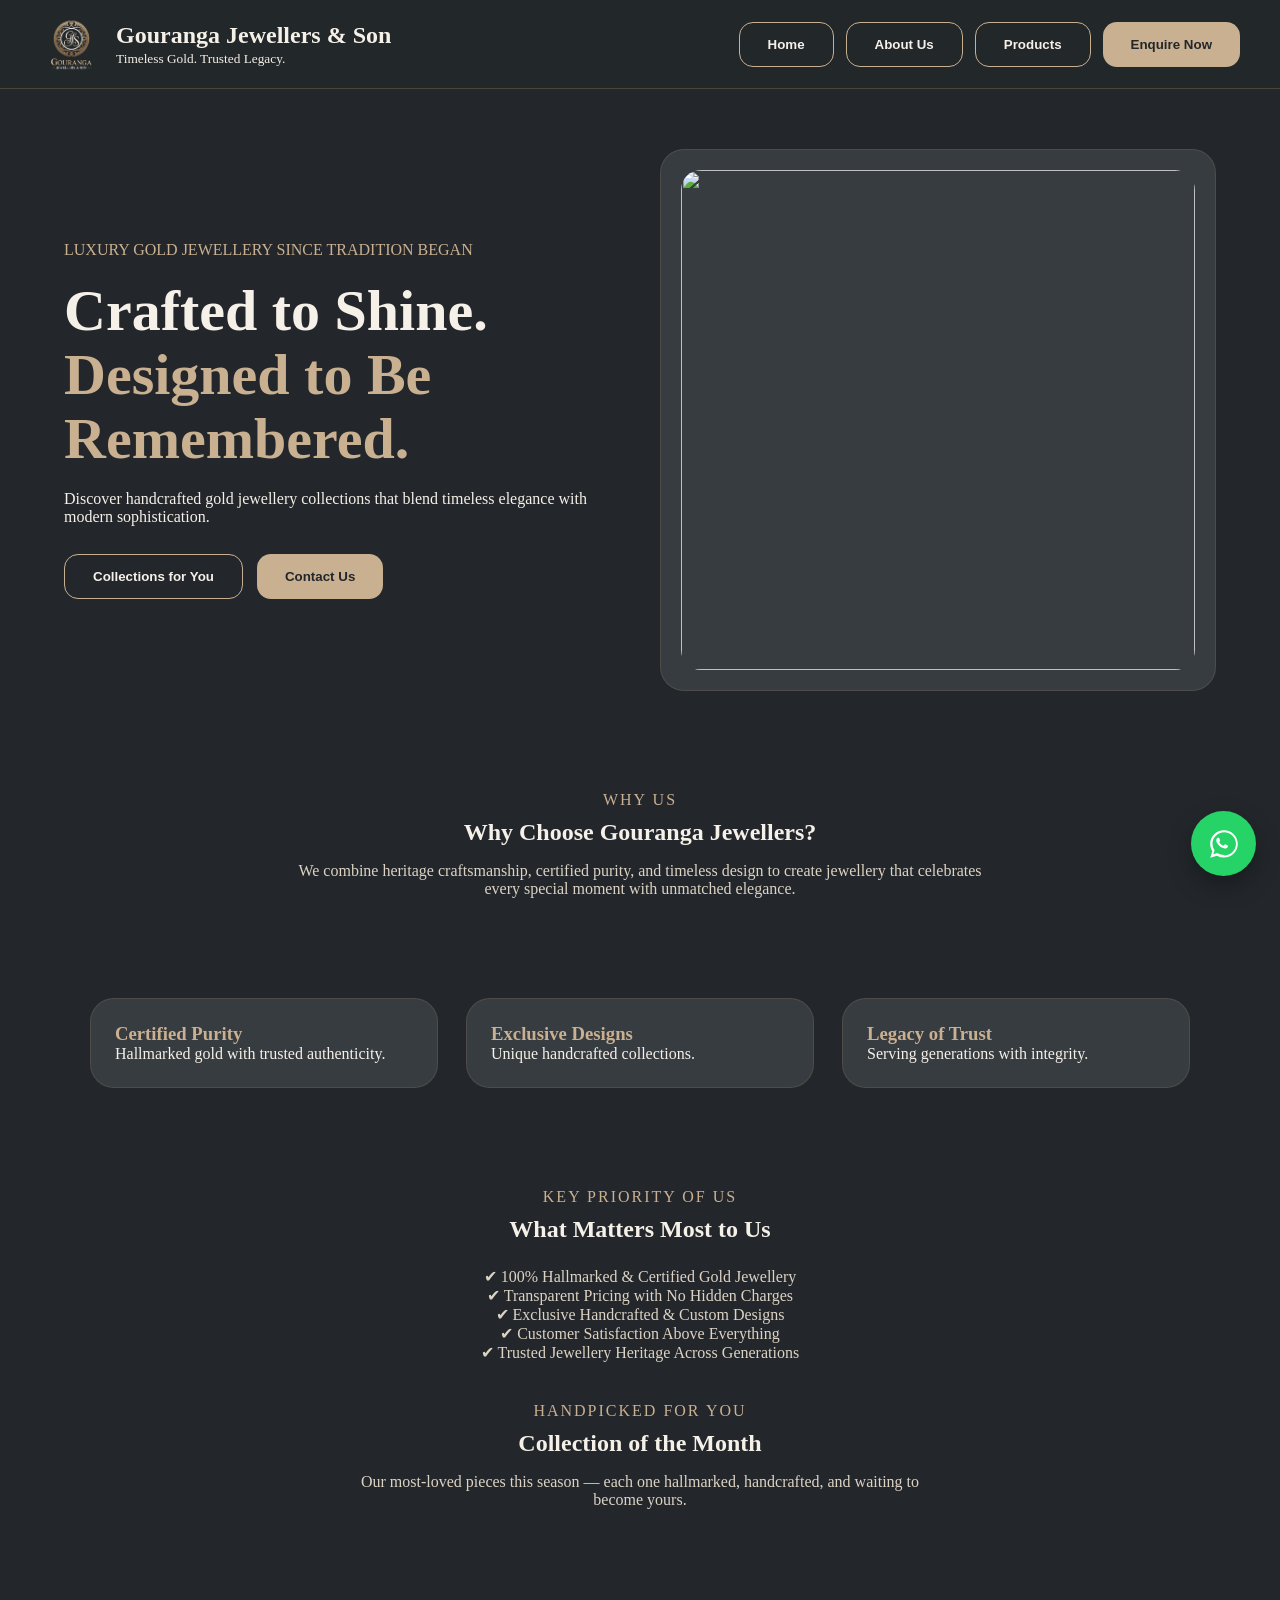
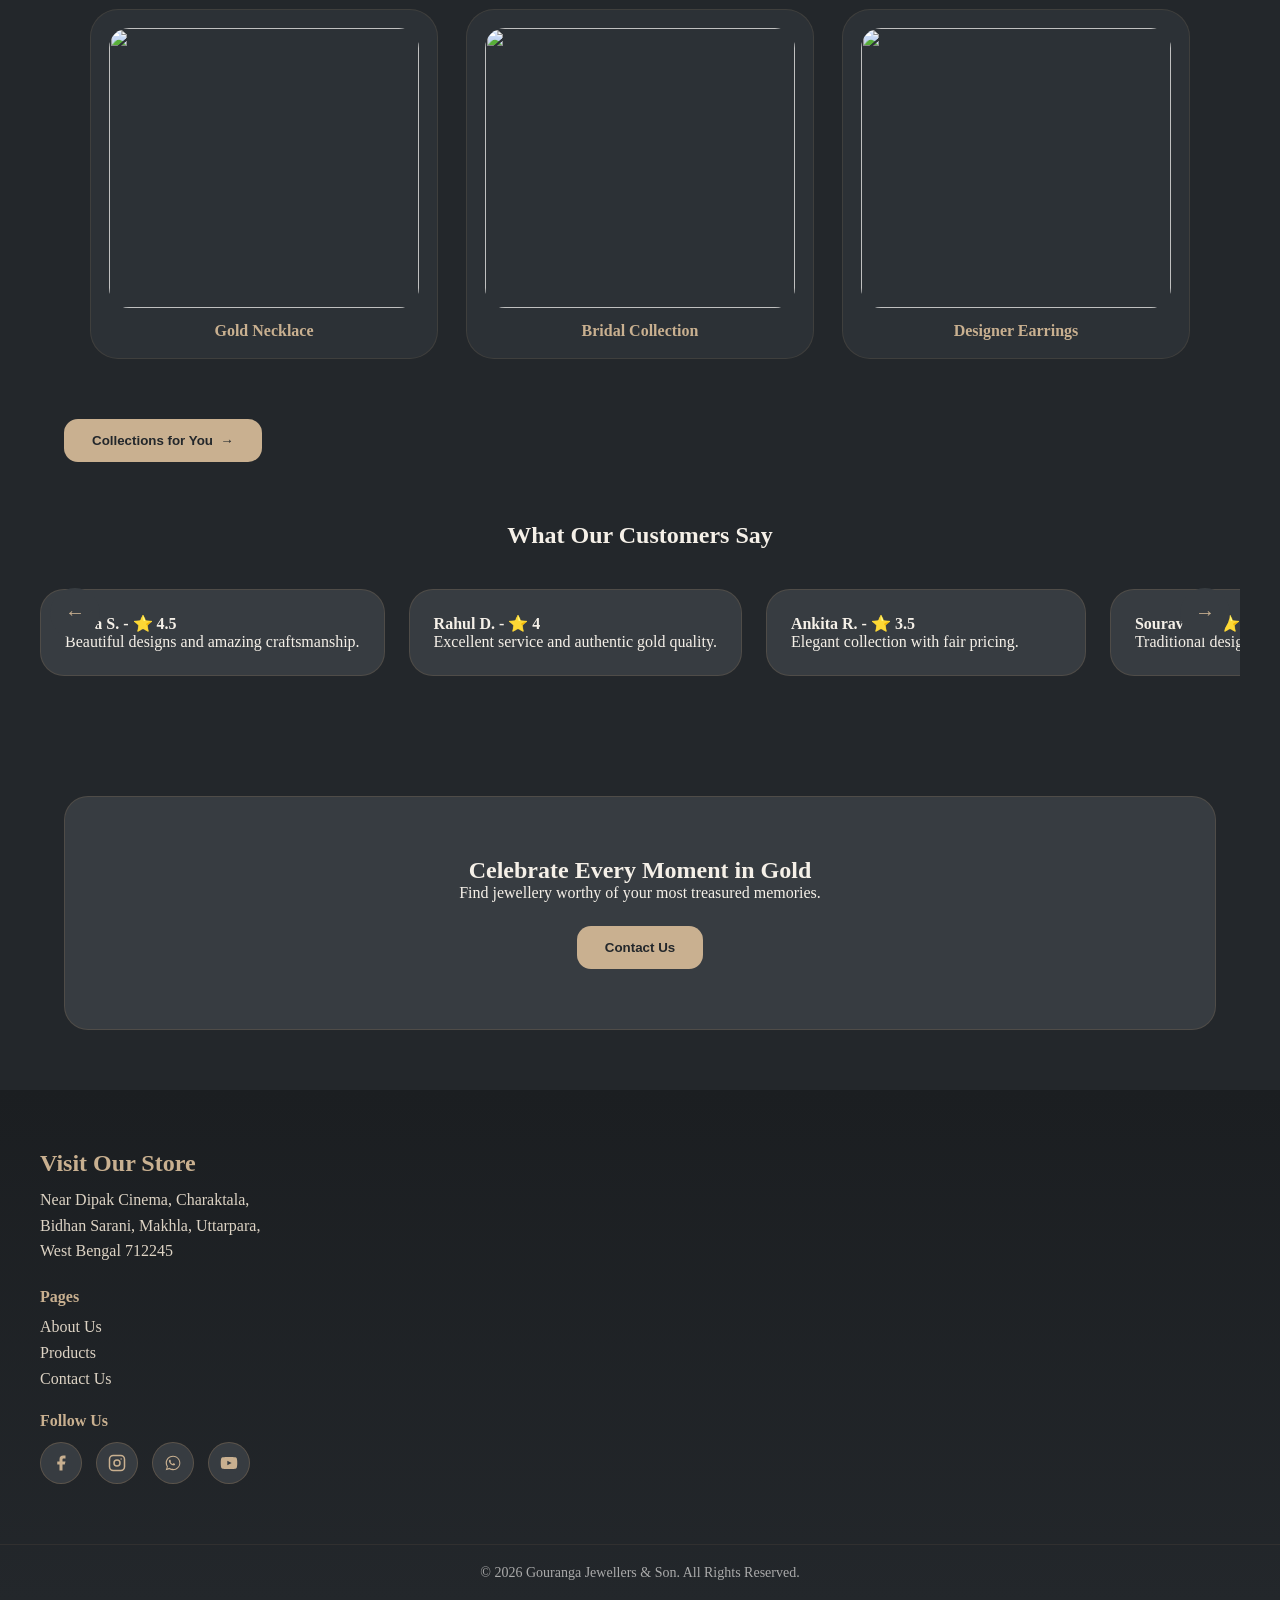
==== commit 5afea2b5: "update" ====
--- a/index.html
+++ b/index.html
@@ -29,12 +29,14 @@
         </div>
       </div>
       <div class="nav-btns">
+        <button class="btn btn-outline" onclick="window.location.href='index.html'">Home</button>
         <button class="btn btn-outline" onclick="window.location.href='about.html'">About Us</button>
         <button class="btn btn-outline" onclick="window.location.href='products.html'">Products</button>
         <button class="btn btn-gold" onclick="window.location.href='contact.html'">Enquire Now</button>
       </div>
       <div class="mobile-menu" onclick="toggleMenu()">☰</div>
       <div class="mobile-dropdown" id="mobileDropdown">
+        <button class="btn btn-outline" onclick="window.location.href='index.html'">Home</button>
         <button class="btn btn-outline" onclick="window.location.href='about.html'">About Us</button>
         <button class="btn btn-outline" onclick="window.location.href='products.html'">Products</button>
         <button class="btn btn-gold" onclick="window.location.href='contact.html'">Enquire Now</button>
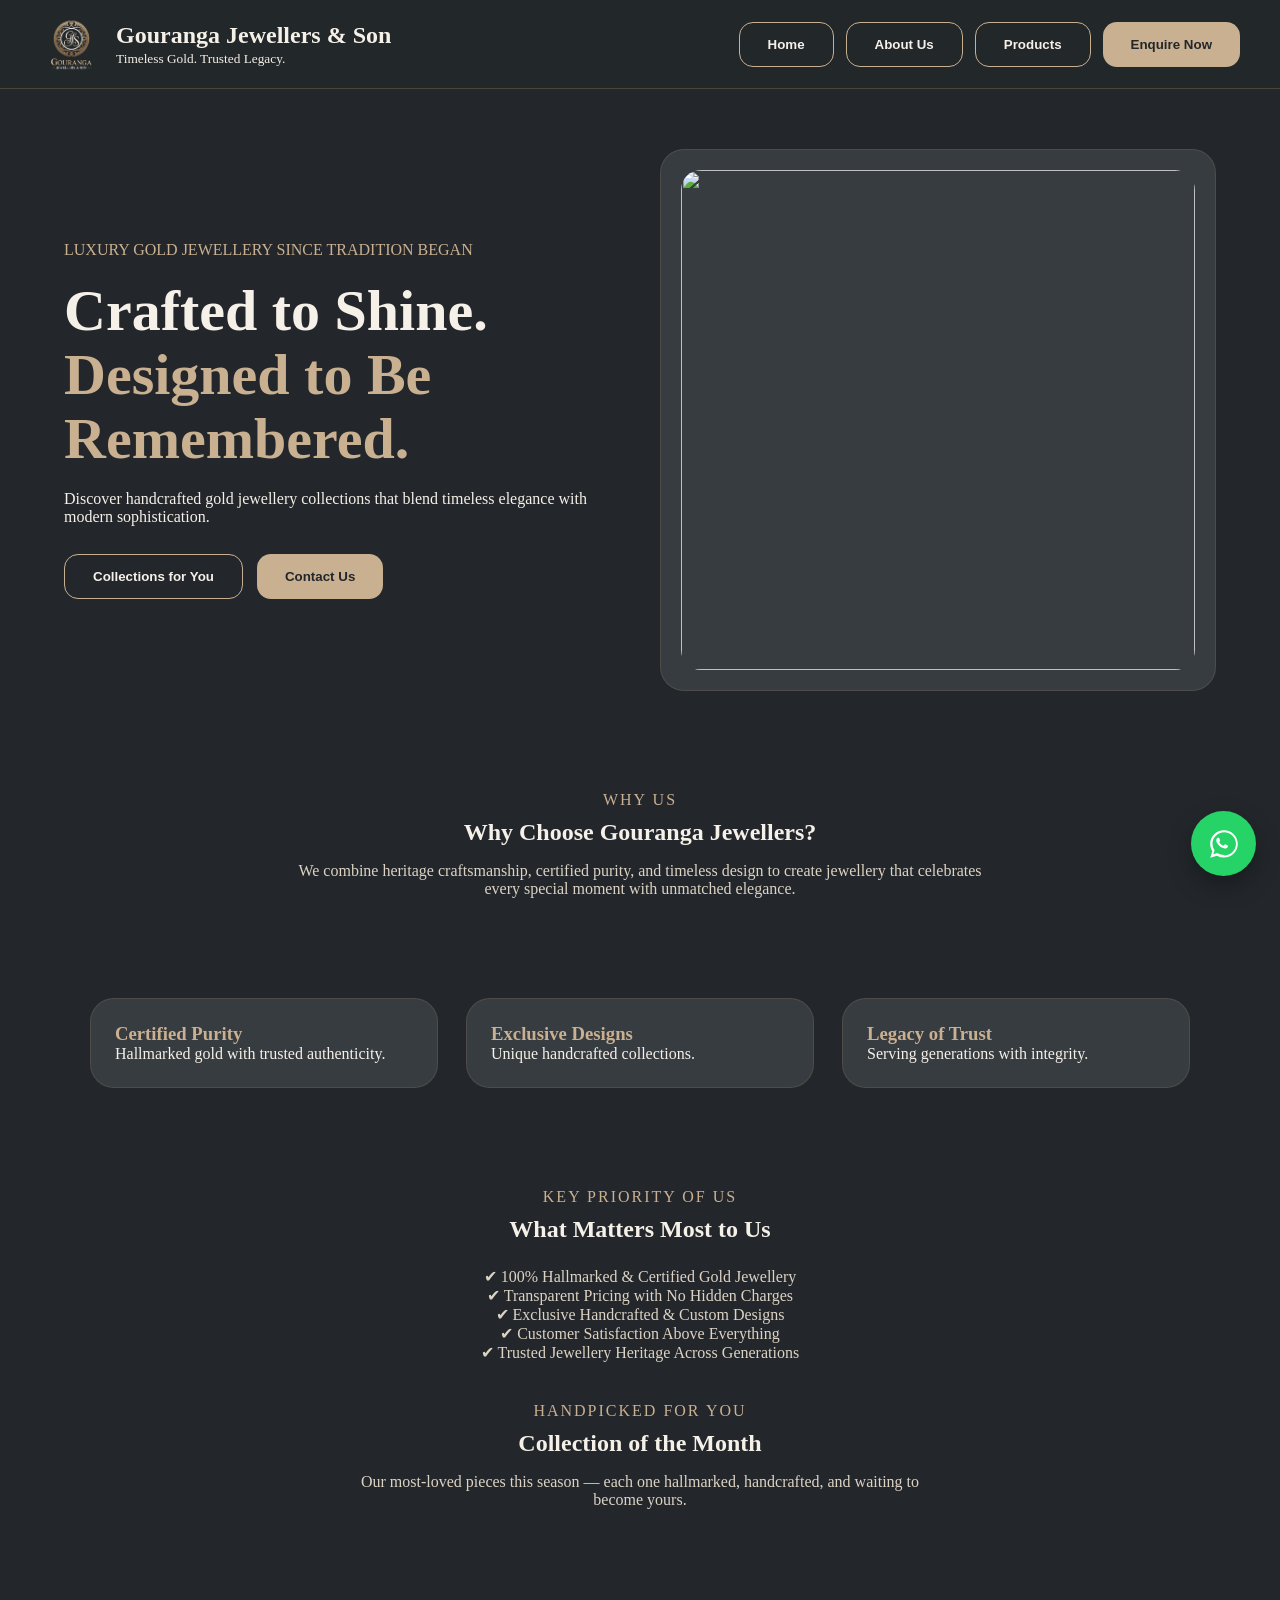
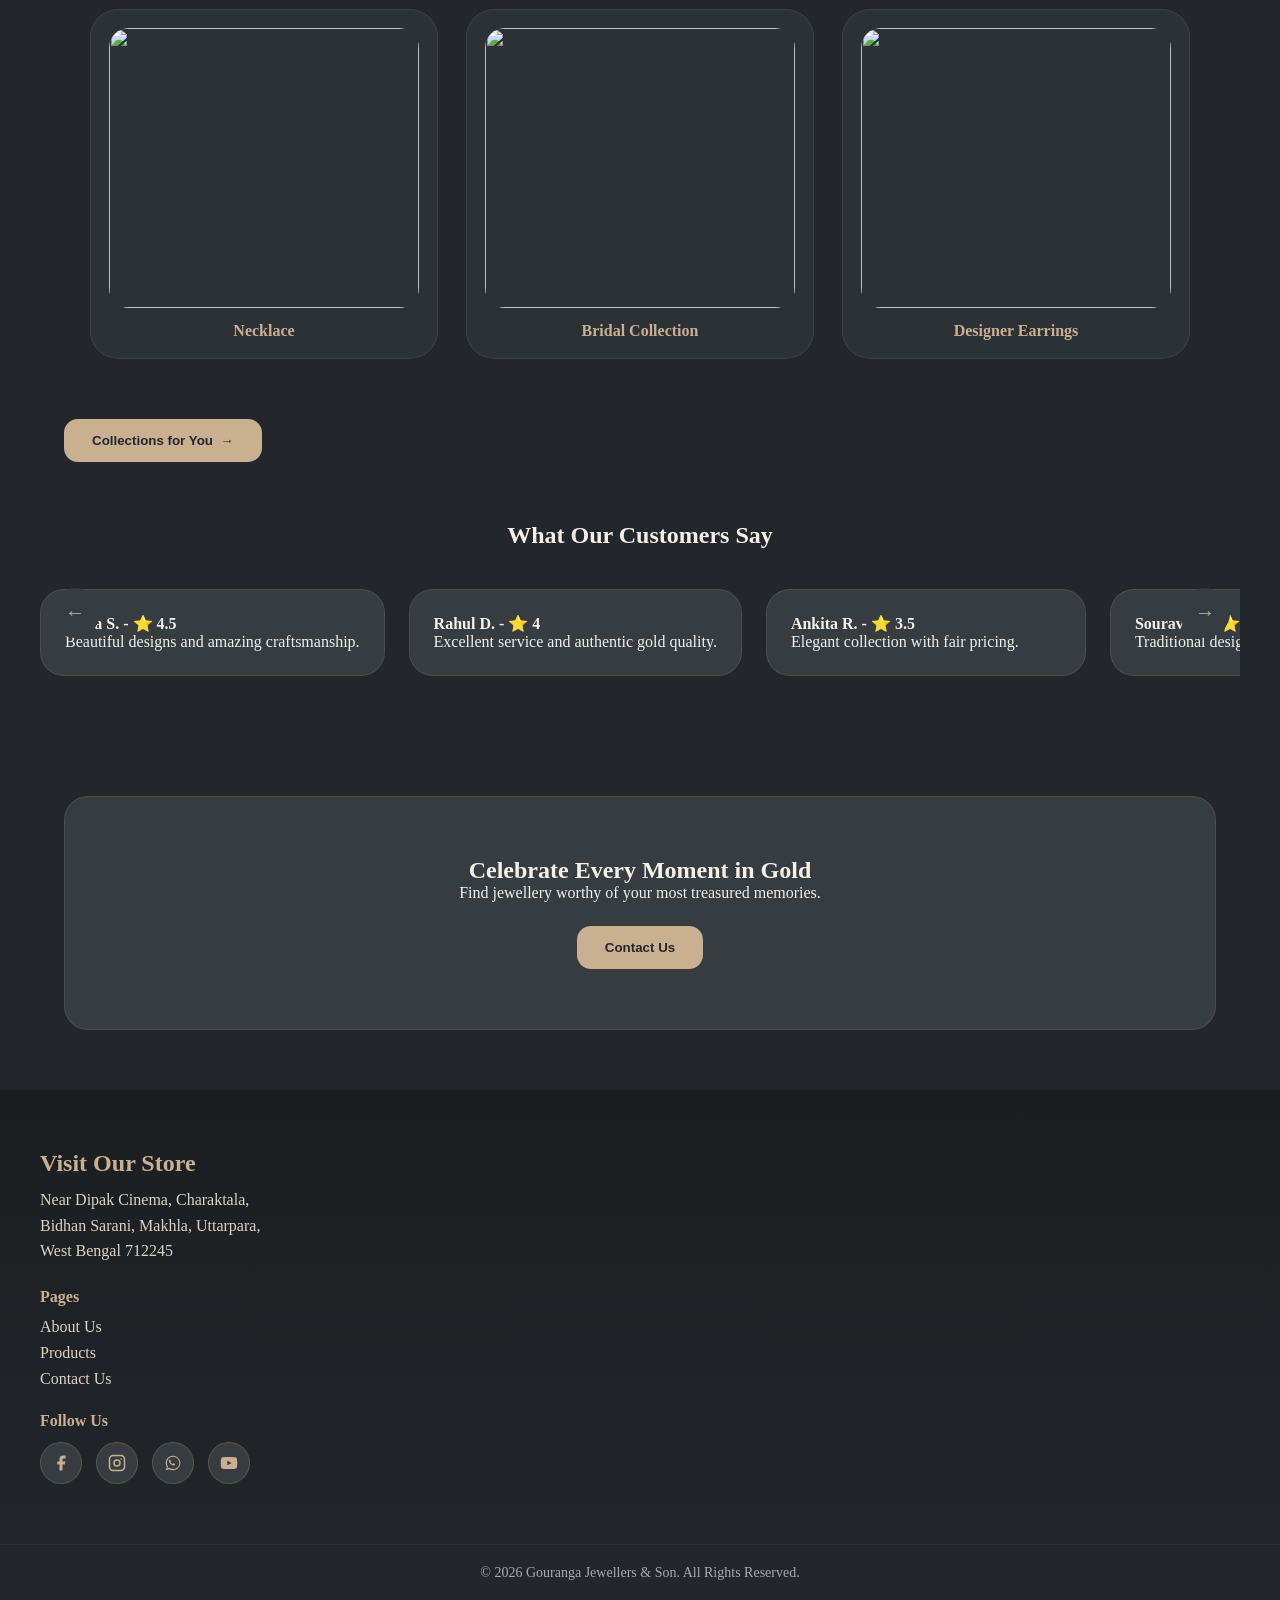
==== commit 16702856: "new product pages added" ====
--- a/index.html
+++ b/index.html
@@ -7,11 +7,13 @@
   <meta name="description" content="Discover Gouranga Jewellers & Son – a trusted name in gold jewellery, offering certified purity, handcrafted designs, and timeless elegance.">
 
   <!-- Open Graph -->
+   
   <meta property="og:title" content="Gouranga Jewellers & Son | Trusted Gold Jewellery">
   <meta property="og:description" content="Explore our legacy of trust, certified gold purity, and handcrafted jewellery designed for every special moment.">
   <meta property="og:image" content="./assets/gs logo.png">
   <meta property="og:type" content="website">
   <meta property="og:url" content="https://saikatb2000.github.io/gouranga-jew/index.html">
+  <link rel="manifest" href="manifest.json">
   <link rel="icon" href="./assets/gs logo.png" />
   <link rel="stylesheet" href="style.css" />
 </head>
@@ -103,15 +105,15 @@
     <div class="creation-grid">
       <div class="card">
         <img src="https://images.unsplash.com/photo-1611652022419-a9419f74343d?auto=format&fit=crop&w=800&q=80">
-        <h4>Gold Necklace</h4>
+        <h4><a href="product1.html">Necklace</a></h4>
       </div>
       <div class="card">
         <img src="https://images.unsplash.com/photo-1599643478518-a784e5dc4c8f?auto=format&fit=crop&w=800&q=80">
-        <h4>Bridal Collection</h4>
+        <h4><a href="product2.html">Bridal Collection</a></h4>
       </div>
       <div class="card">
         <img src="https://images.unsplash.com/photo-1605100804763-247f67b3557e?auto=format&fit=crop&w=800&q=80">
-        <h4>Designer Earrings</h4>
+        <h4><a href="product3.html">Designer Earrings</a></h4>
       </div>
     </div>
     <!-- CTA below the cards -->
@@ -223,5 +225,40 @@
 
   <script src="script.js"></script>
 
+    <script>
+if ('serviceWorker' in navigator) {
+  navigator.serviceWorker.register('/service-worker.js')
+    .then(() => console.log('Service Worker Registered'))
+    .catch(err => console.log(err));
+}
+</script>
+
+<button id="installBtn" style="display:none;">
+  Install App
+</button>
+
+<script>
+let deferredPrompt;
+
+window.addEventListener('beforeinstallprompt', (e) => {
+  e.preventDefault();
+  deferredPrompt = e;
+
+  document.getElementById('installBtn').style.display = 'block';
+});
+
+document.getElementById('installBtn').addEventListener('click', async () => {
+  if (!deferredPrompt) return;
+
+  deferredPrompt.prompt();
+
+  const { outcome } = await deferredPrompt.userChoice;
+  console.log(`User response: ${outcome}`);
+
+  deferredPrompt = null;
+});
+</script>
+  
+
 </body>
 </html>
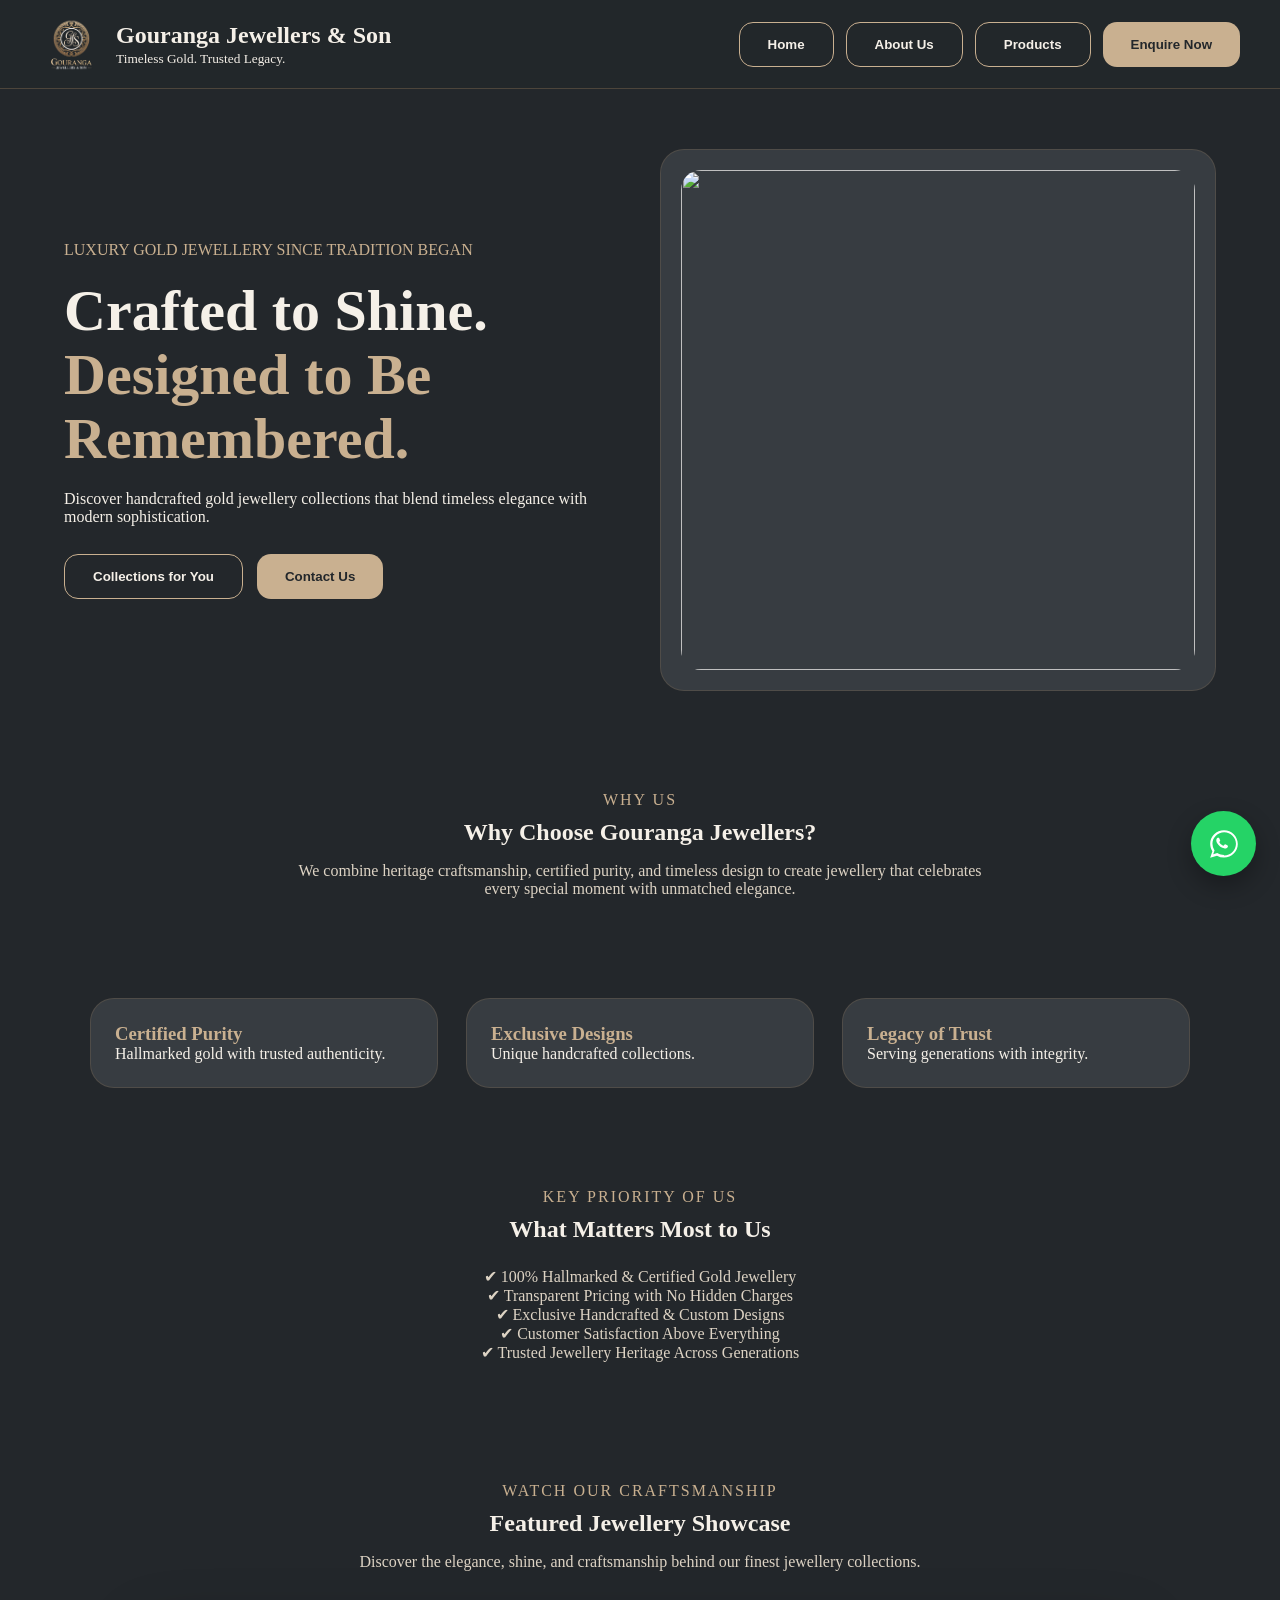
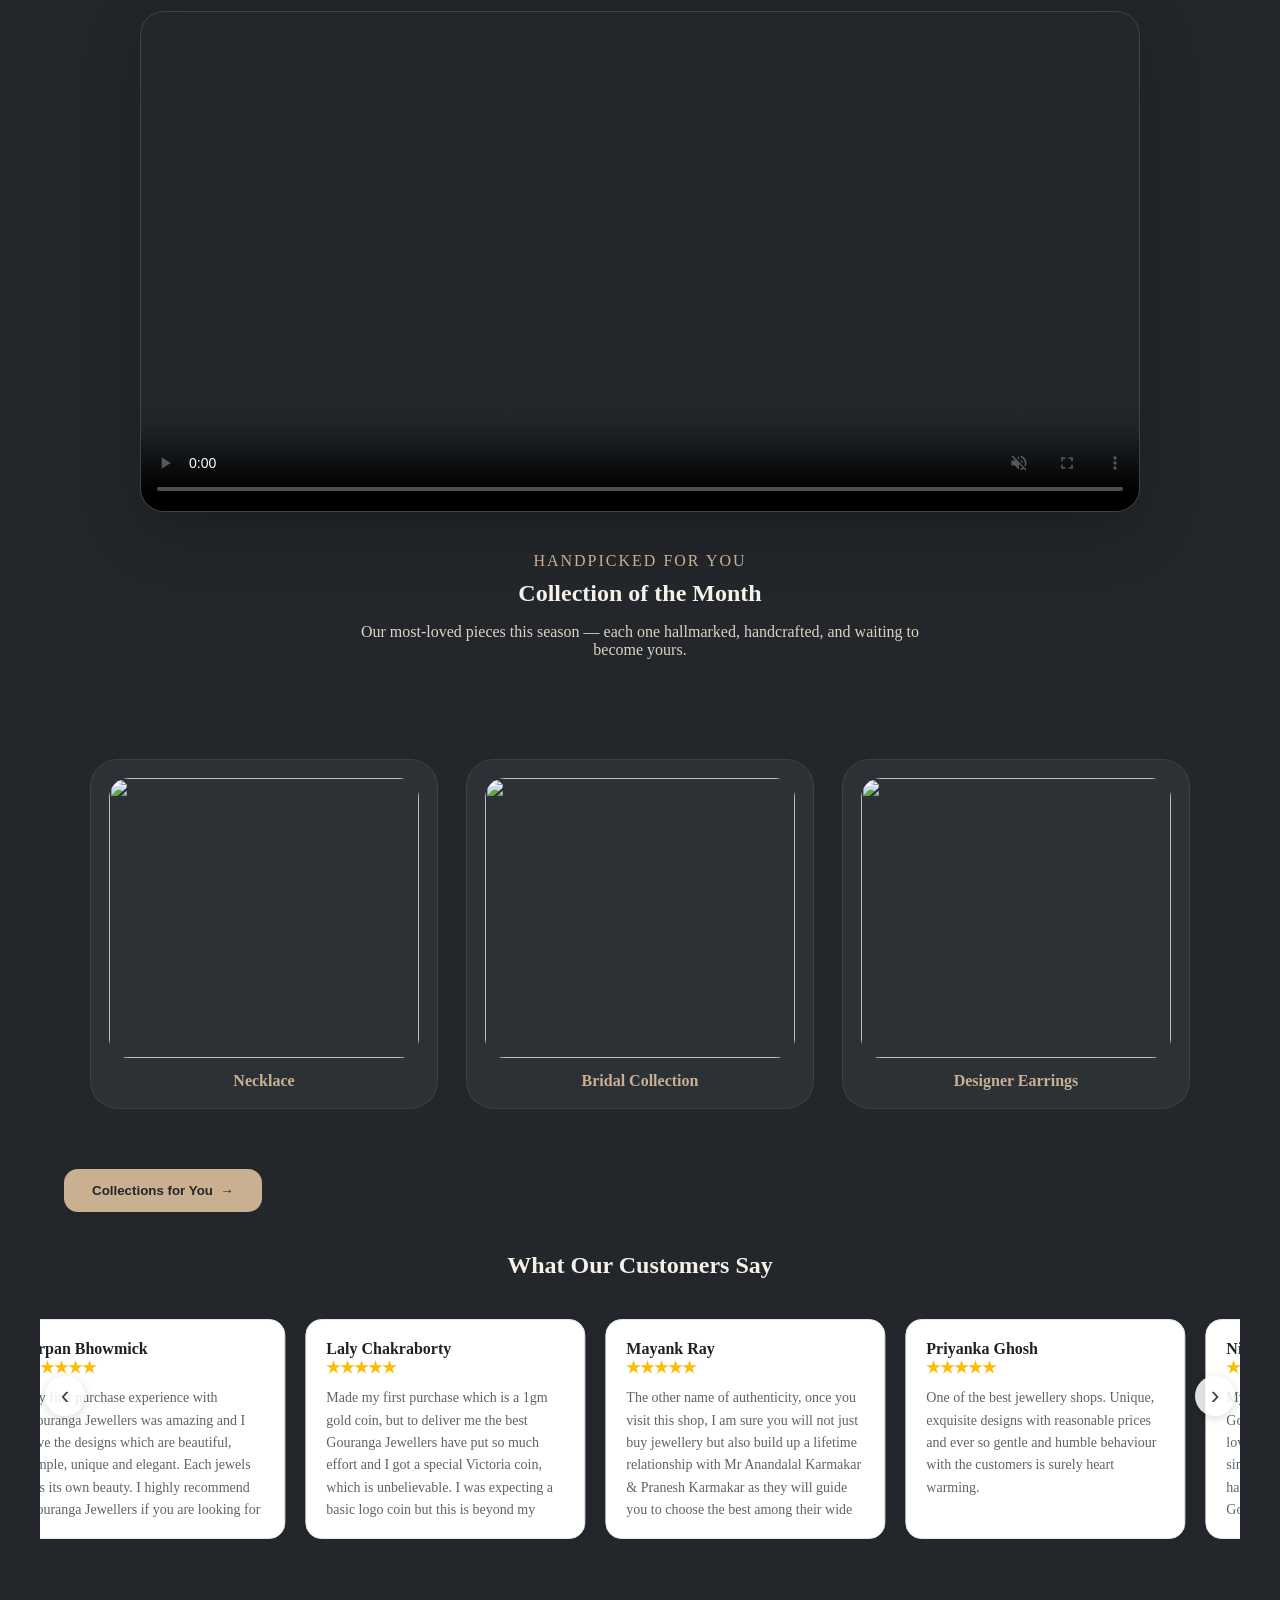
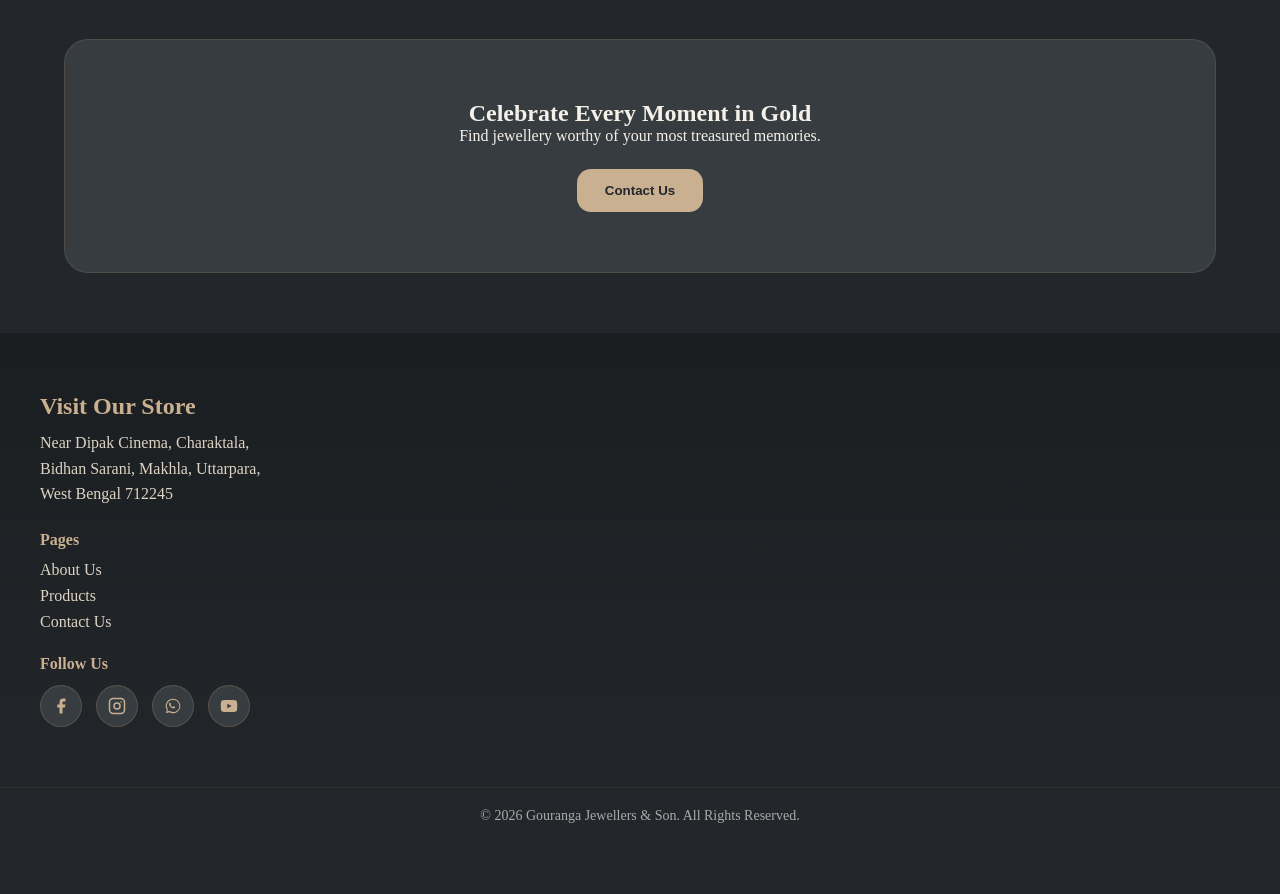
==== commit b48e6a4d: "New updates added" ====
--- a/index.html
+++ b/index.html
@@ -94,6 +94,23 @@
   </section>
 
   <!-- ===== COLLECTION OF THE MONTH ===== -->
+   <section class="container video-showcase">
+  <div class="section-title">
+    <p class="gold" style="margin-bottom:10px;letter-spacing:2px;">WATCH OUR CRAFTSMANSHIP</p>
+    <h2>Featured Jewellery Showcase</h2>
+    <p style="max-width:700px;margin:16px auto 0;color:#DDD3C4;">
+      Discover the elegance, shine, and craftsmanship behind our finest jewellery collections.
+    </p>
+  </div>
+
+  <div class="video-container">
+    <video controls autoplay muted loop playsinline poster="images/video-thumbnail.jpg">
+      <source src="assets/snapsave-app_925_hd.mp4" type="video/mp4">
+      Your browser does not support the video tag.
+    </video>
+  </div>
+</section>
+
   <section class="container">
     <div class="section-title">
       <p class="gold" style="margin-bottom:10px;letter-spacing:2px;">HANDPICKED FOR YOU</p>
@@ -125,26 +142,68 @@
   </section>
 
   <section class="testimonial-section container">
-    <div class="section-title"><h2>What Our Customers Say</h2></div>
-    <button class="arrow left" onclick="moveSlider(-0.80)">&#8592;</button>
-    <div class="testimonial-wrapper">
-      <div class="testimonial-track" id="testimonialTrack">
-        <!-- Original -->
-        <div class="testimonial"><h4>Priya S. - ⭐ 4.5</h4><p>Beautiful designs and amazing craftsmanship.</p></div>
-        <div class="testimonial"><h4>Rahul D. - ⭐ 4</h4><p>Excellent service and authentic gold quality.</p></div>
-        <div class="testimonial"><h4>Ankita R. - ⭐ 3.5</h4><p>Elegant collection with fair pricing.</p></div>
-        <div class="testimonial"><h4>Sourav M. - ⭐ 3.5</h4><p>Traditional designs with modern finishing.</p></div>
-        <div class="testimonial"><h4>Neha K. - ⭐ 4.5</h4><p>My family's trusted jeweller for years.</p></div>
-        <!-- Duplicate for loop -->
-        <div class="testimonial"><h4>Priya S. - ⭐ 4.5</h4><p>Beautiful designs and amazing craftsmanship.</p></div>
-        <div class="testimonial"><h4>Rahul D. - ⭐ 4</h4><p>Excellent service and authentic gold quality.</p></div>
-        <div class="testimonial"><h4>Ankita R. - ⭐ 3.5</h4><p>Elegant collection with fair pricing.</p></div>
-        <div class="testimonial"><h4>Sourav M. - ⭐ 3.5</h4><p>Traditional designs with modern finishing.</p></div>
-        <div class="testimonial"><h4>Neha K. - ⭐ 4.5</h4><p>My family's trusted jeweller for years.</p></div>
-      </div>
-    </div>
-    <button class="arrow right" onclick="moveSlider(1)">&#8594;</button>
-  </section>
+
+  <div class="section-title">
+    <h2>What Our Customers Say</h2>
+  </div>
+
+  <button class="arrow left" onclick="moveSlider(-1)">‹</button>
+
+  <div class="testimonial-wrapper">
+
+    <div class="testimonial-track" id="testimonialTrack">
+
+      <div class="testimonial">
+        <h4>Arpan Bhowmick<br><span style="color:#fbbc04;">★★★★★</span></h4>
+        <p>My first purchase experience with Gouranga Jewellers was amazing and I love the designs which are beautiful, simple, unique and elegant. Each jewels has its own beauty. I highly recommend Gouranga Jewellers if you are looking for elegant jewels with unique designs and high quality at a very reasonable price.</p>
+      </div>
+
+      <div class="testimonial">
+        <h4>Laly Chakraborty<br><span style="color:#fbbc04;">★★★★★</span></h4>
+        <p>Made my first purchase which is a 1gm gold coin, but to deliver me the best Gouranga Jewellers have put so much effort and I got a special Victoria coin, which is unbelievable. I was expecting a basic logo coin but this is beyond my expectations and I am more than happy with my purchase. Also rates are very affordable and quality is no less than any leading national gold brand. Looking forward to many more purchases.</p>
+      </div>
+
+      <div class="testimonial">
+        <h4>Mayank Ray<br><span style="color:#fbbc04;">★★★★★</span></h4>
+        <p>The other name of authenticity, once you visit this shop, I am sure you will not just buy jewellery but also build up a lifetime relationship with Mr Anandalal Karmakar &amp; Pranesh Karmakar as they will guide you to choose the best among their wide range of collections. Very courteous and reasonably priced shop.</p>
+      </div>
+
+      <div class="testimonial">
+        <h4>Priyanka Ghosh<br><span style="color:#fbbc04;">★★★★★</span></h4>
+        <p>One of the best jewellery shops. Unique, exquisite designs with reasonable prices and ever so gentle and humble behaviour with the customers is surely heart warming.</p>
+      </div>
+
+      <div class="testimonial">
+        <h4>Nisha Mallick<br><span style="color:#fbbc04;">★★★★★</span></h4>
+        <p>My first purchase experience with Gouranga Jewellers was amazing and I love the designs which are beautiful, simple, unique and elegant. Each jewels has its own beauty. I highly recommend Gouranga Jewellers if you are looking for elegant jewels with unique designs and high quality at a very reasonable price.</p>
+      </div>
+
+      <div class="testimonial">
+        <h4>Rimita Manna<br><span style="color:#fbbc04;">★★★★★</span></h4>
+        <p>Very good design jewelry can be found here. Trustable and authentic.</p>
+      </div>
+
+      <div class="testimonial">
+        <h4>Sheik Fiza<br><span style="color:#fbbc04;">★★★★★</span></h4>
+        <p>A very good gold shop with unique jewellery designs and reasonable price ranges.</p>
+      </div>
+
+    </div>
+
+  </div>
+
+  <button class="arrow right" onclick="moveSlider(1)">›</button>
+
+</section>
+
+<!-- Review Popup -->
+<div id="reviewModal" class="modal">
+  <div class="modal-content">
+    <span class="close">&times;</span>
+    <h3 id="modalTitle"></h3>
+    <p id="modalText"></p>
+  </div>
+</div>
 
   <section class="container">
     <div class="cta-box">
--- a/style.css
+++ b/style.css
@@ -205,6 +205,37 @@
   text-align:center;
   color:#C9B090;
 }
+/* ================= VIDEO SHOWCASE ================= */
+.video-showcase{
+  padding:80px 0 40px;
+  text-align:center;
+}
+
+.video-container{
+  max-width:1000px;
+  margin:40px auto 0;
+  border-radius:24px;
+  overflow:hidden;
+  box-shadow:0 20px 60px rgba(0,0,0,.25);
+  border:1px solid rgba(201,176,144,.2);
+}
+
+.video-container video{
+  width:100%;
+  display:block;
+  object-fit:cover;
+  max-height:600px;
+}
+
+@media(max-width:768px){
+  .video-showcase{
+    padding:50px 0 20px;
+  }
+
+  .video-container{
+    border-radius:16px;
+  }
+}
 
 /* ================= SECTION TITLE ================= */
 .section-title{
@@ -217,41 +248,159 @@
 }
 
 /* ================= TESTIMONIAL ================= */
+/* Testimonial Section */
 .testimonial-section{
-  padding:60px 0;
+  padding:40px 0;
   position:relative;
 }
 
+.testimonial-wrapper{
+  overflow:hidden;
+  width:100%;
+}
+
 .testimonial-track{
   display:flex;
-  gap:24px;
-  overflow:hidden;
+  gap:20px;
   scroll-behavior:smooth;
 }
 
+/* Review Cards */
 .testimonial{
-  min-width:320px;
-  padding:24px;
+  min-width:280px;
+  max-width:280px;
+  height:220px;
+  padding:20px;
+  background:#fff;
+  border:1px solid #e5e5e5;
+  border-radius:16px;
+  box-shadow:0 2px 8px rgba(0,0,0,.08);
   flex-shrink:0;
-}
-
+  display:flex;
+  flex-direction:column;
+  cursor:pointer;
+  transition:.3s ease;
+}
+
+.testimonial:hover{
+  transform:translateY(-4px);
+  box-shadow:0 8px 20px rgba(0,0,0,.12);
+}
+
+.testimonial h4{
+  margin:0 0 10px;
+  font-size:16px;
+  font-weight:600;
+  color:#202124;
+}
+
+.testimonial p{
+  margin:0;
+  font-size:14px;
+  line-height:1.6;
+  color:#5f6368;
+  overflow-y:auto;
+  flex:1;
+}
+
+/* Scrollbar */
+.testimonial p::-webkit-scrollbar{
+  width:4px;
+}
+
+.testimonial p::-webkit-scrollbar-thumb{
+  background:#d0d0d0;
+  border-radius:10px;
+}
+
+/* Arrows */
 .arrow{
   position:absolute;
-  top:55%;
+  top:50%;
   transform:translateY(-50%);
-  width:50px;
-  height:50px;
+  border:none;
+  background:rgba(255,255,255,.85);
+  color:#444;
+  font-size:26px;
+  cursor:pointer;
+  z-index:100;
+  width:40px;
+  height:40px;
   border-radius:50%;
-  border:none;
-  background:#373C41;
-  color:#C9B090;
-  font-size:20px;
+  box-shadow:0 2px 10px rgba(0,0,0,.15);
+  transition:.3s;
+}
+
+.arrow:hover{
+  background:#fff;
+  transform:translateY(-50%) scale(1.1);
+}
+
+.arrow.left{
+  left:5px;
+}
+
+.arrow.right{
+  right:5px;
+}
+
+/* Modal */
+.modal{
+  display:none;
+  position:fixed;
+  inset:0;
+  background:rgba(0,0,0,.75);
+  z-index:9999;
+  justify-content:center;
+  align-items:center;
+}
+
+.modal-content{
+  background:#fff;
+  width:90%;
+  max-width:650px;
+  padding:30px;
+  border-radius:16px;
+  position:relative;
+  max-height:80vh;
+  overflow-y:auto;
+  animation:popup .25s ease;
+}
+
+@keyframes popup{
+  from{
+    opacity:0;
+    transform:scale(.9);
+  }
+  to{
+    opacity:1;
+    transform:scale(1);
+  }
+}
+
+.close{
+  position:absolute;
+  right:15px;
+  top:10px;
+  font-size:30px;
+  line-height:1;
   cursor:pointer;
-  z-index:2;
-}
-
-.arrow.left{left:10px}
-.arrow.right{right:10px}
+  color:#666;
+}
+
+.close:hover{
+  color:#000;
+}
+
+#modalTitle{
+  margin-bottom:15px;
+  color:#202124;
+}
+
+#modalText{
+  line-height:1.8;
+  color:#555;
+}
 
 /* ================= CTA ================= */
 .cta-box{
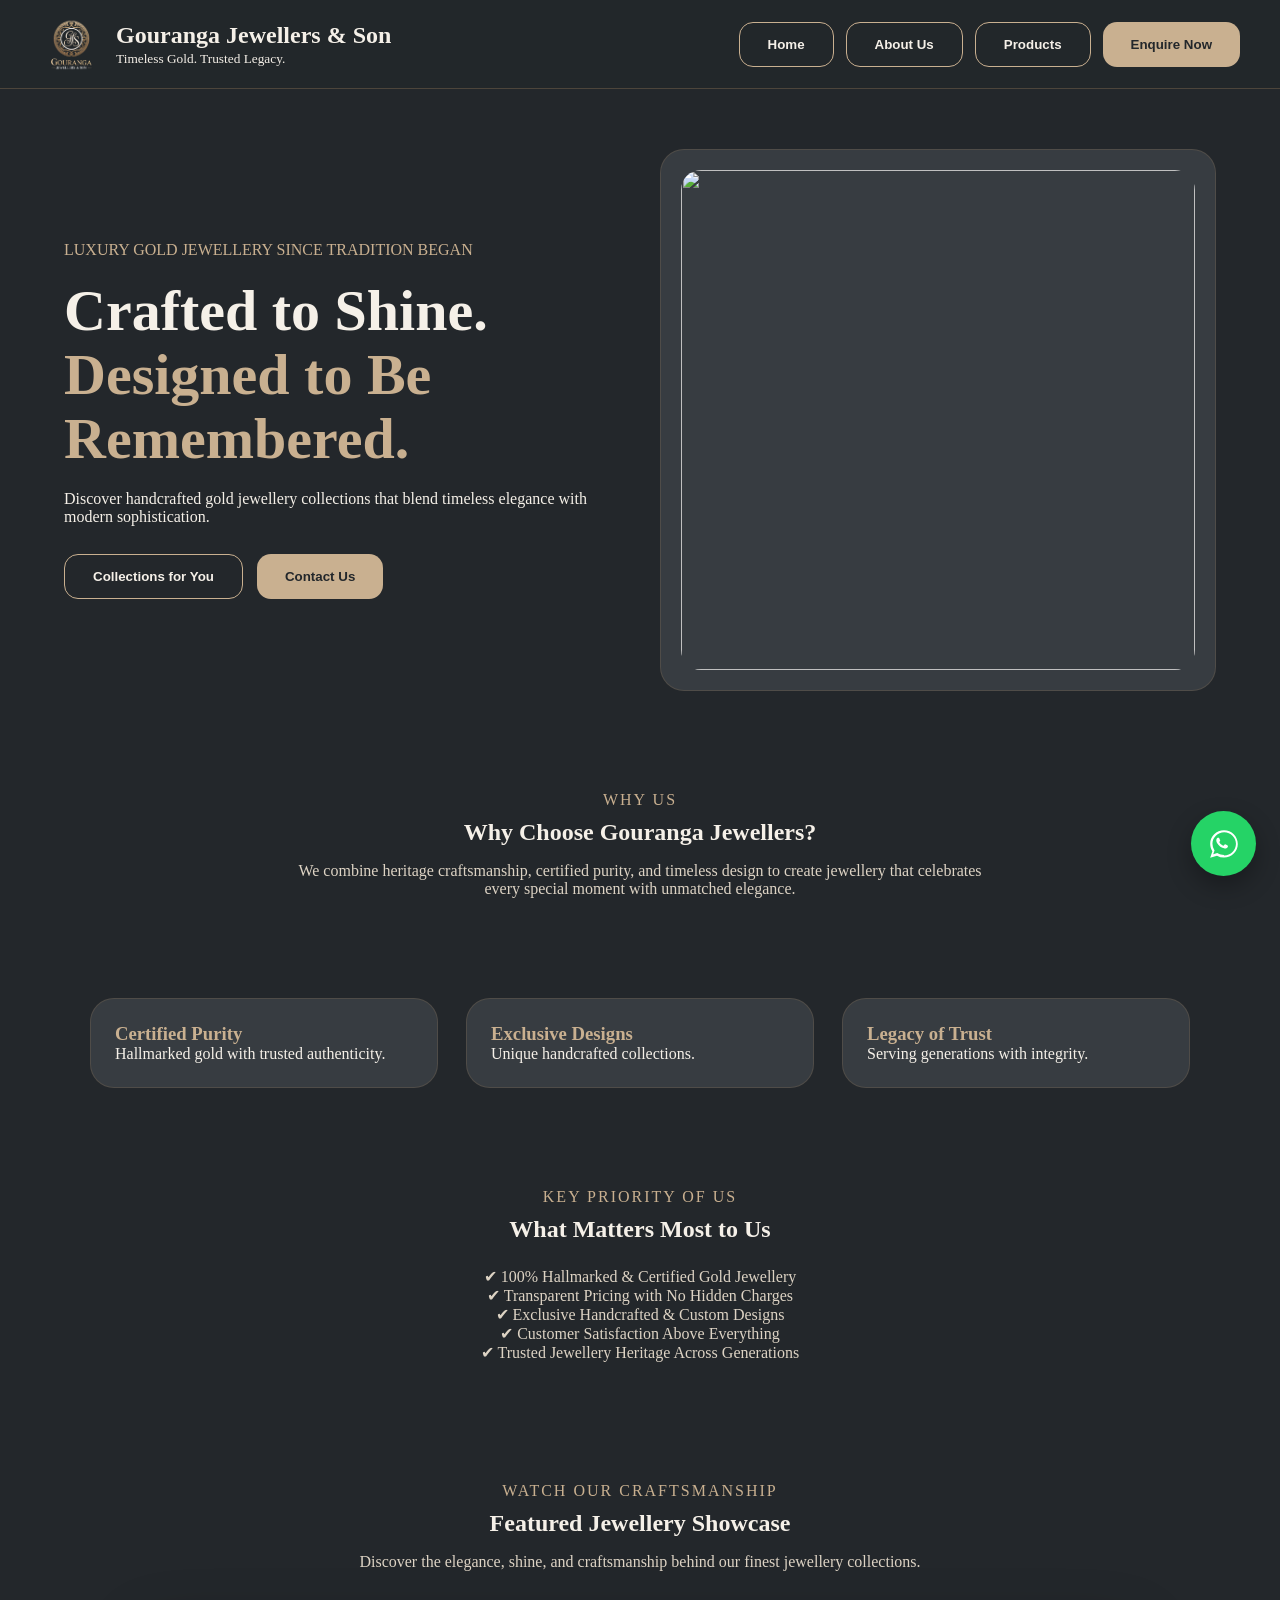
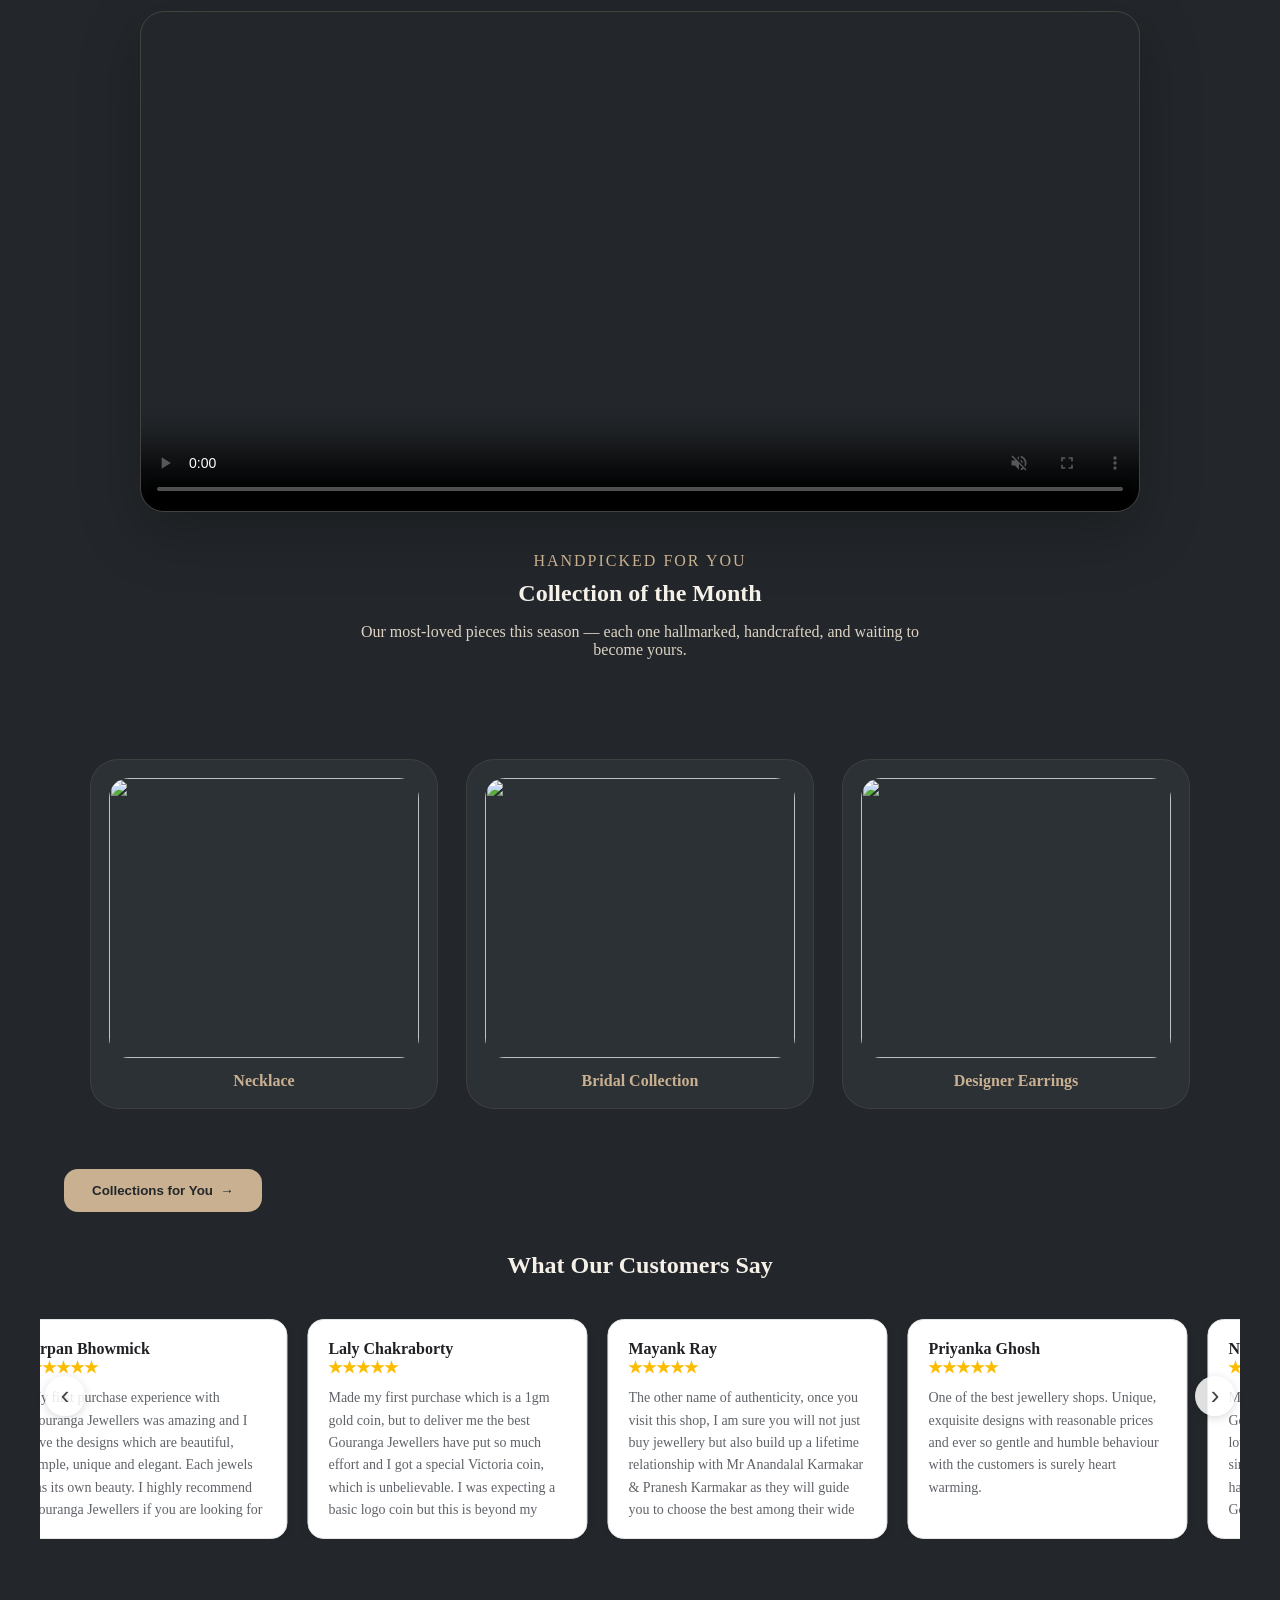
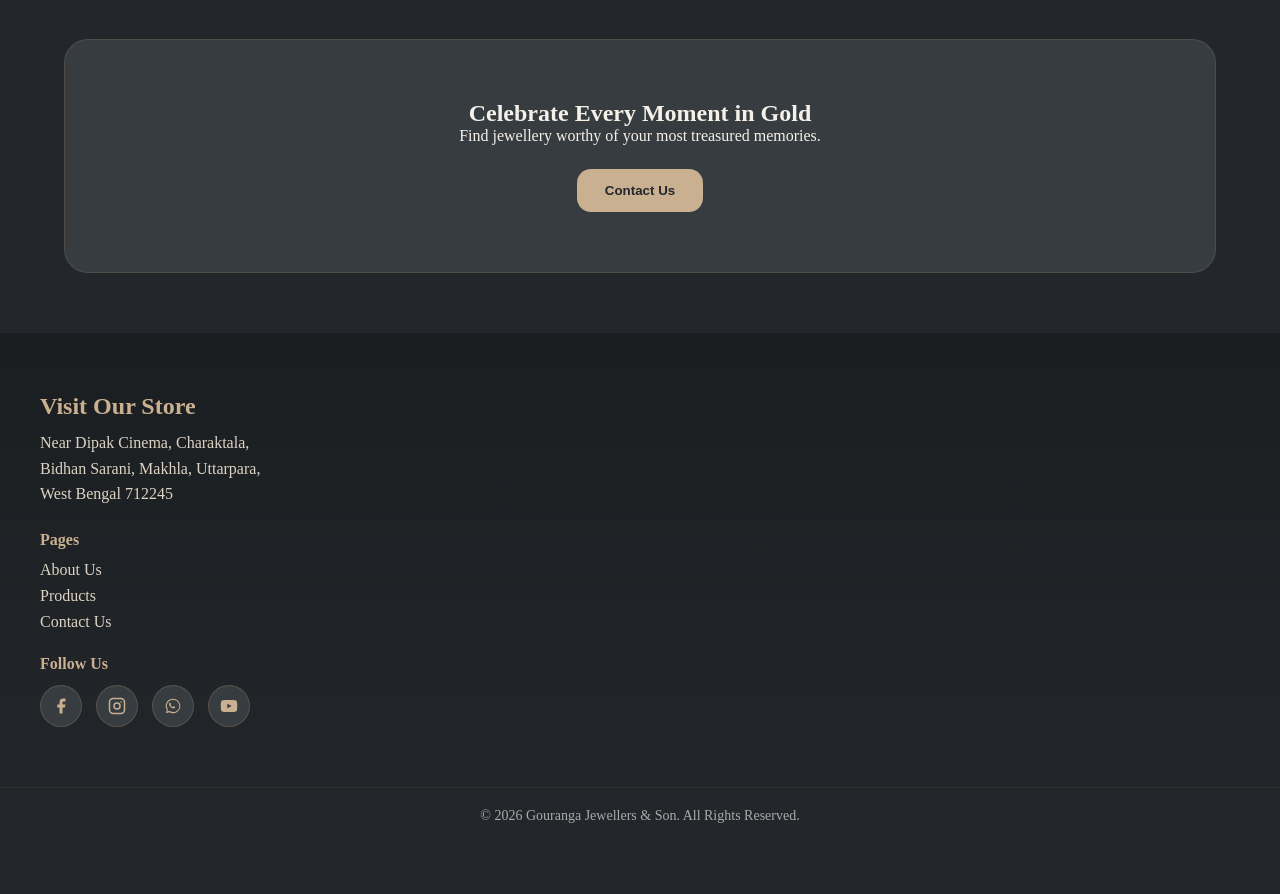
==== commit 2e727c6d: "image link with page" ====
--- a/index.html
+++ b/index.html
@@ -121,15 +121,21 @@
     </div>
     <div class="creation-grid">
       <div class="card">
+        <a href="product1.html">
         <img src="https://images.unsplash.com/photo-1611652022419-a9419f74343d?auto=format&fit=crop&w=800&q=80">
+        </a>
         <h4><a href="product1.html">Necklace</a></h4>
       </div>
       <div class="card">
+        <a href="product2.html">
         <img src="https://images.unsplash.com/photo-1599643478518-a784e5dc4c8f?auto=format&fit=crop&w=800&q=80">
+        </a>
         <h4><a href="product2.html">Bridal Collection</a></h4>
       </div>
       <div class="card">
+        <a href="product3.html">
         <img src="https://images.unsplash.com/photo-1605100804763-247f67b3557e?auto=format&fit=crop&w=800&q=80">
+        </a>
         <h4><a href="product3.html">Designer Earrings</a></h4>
       </div>
     </div>
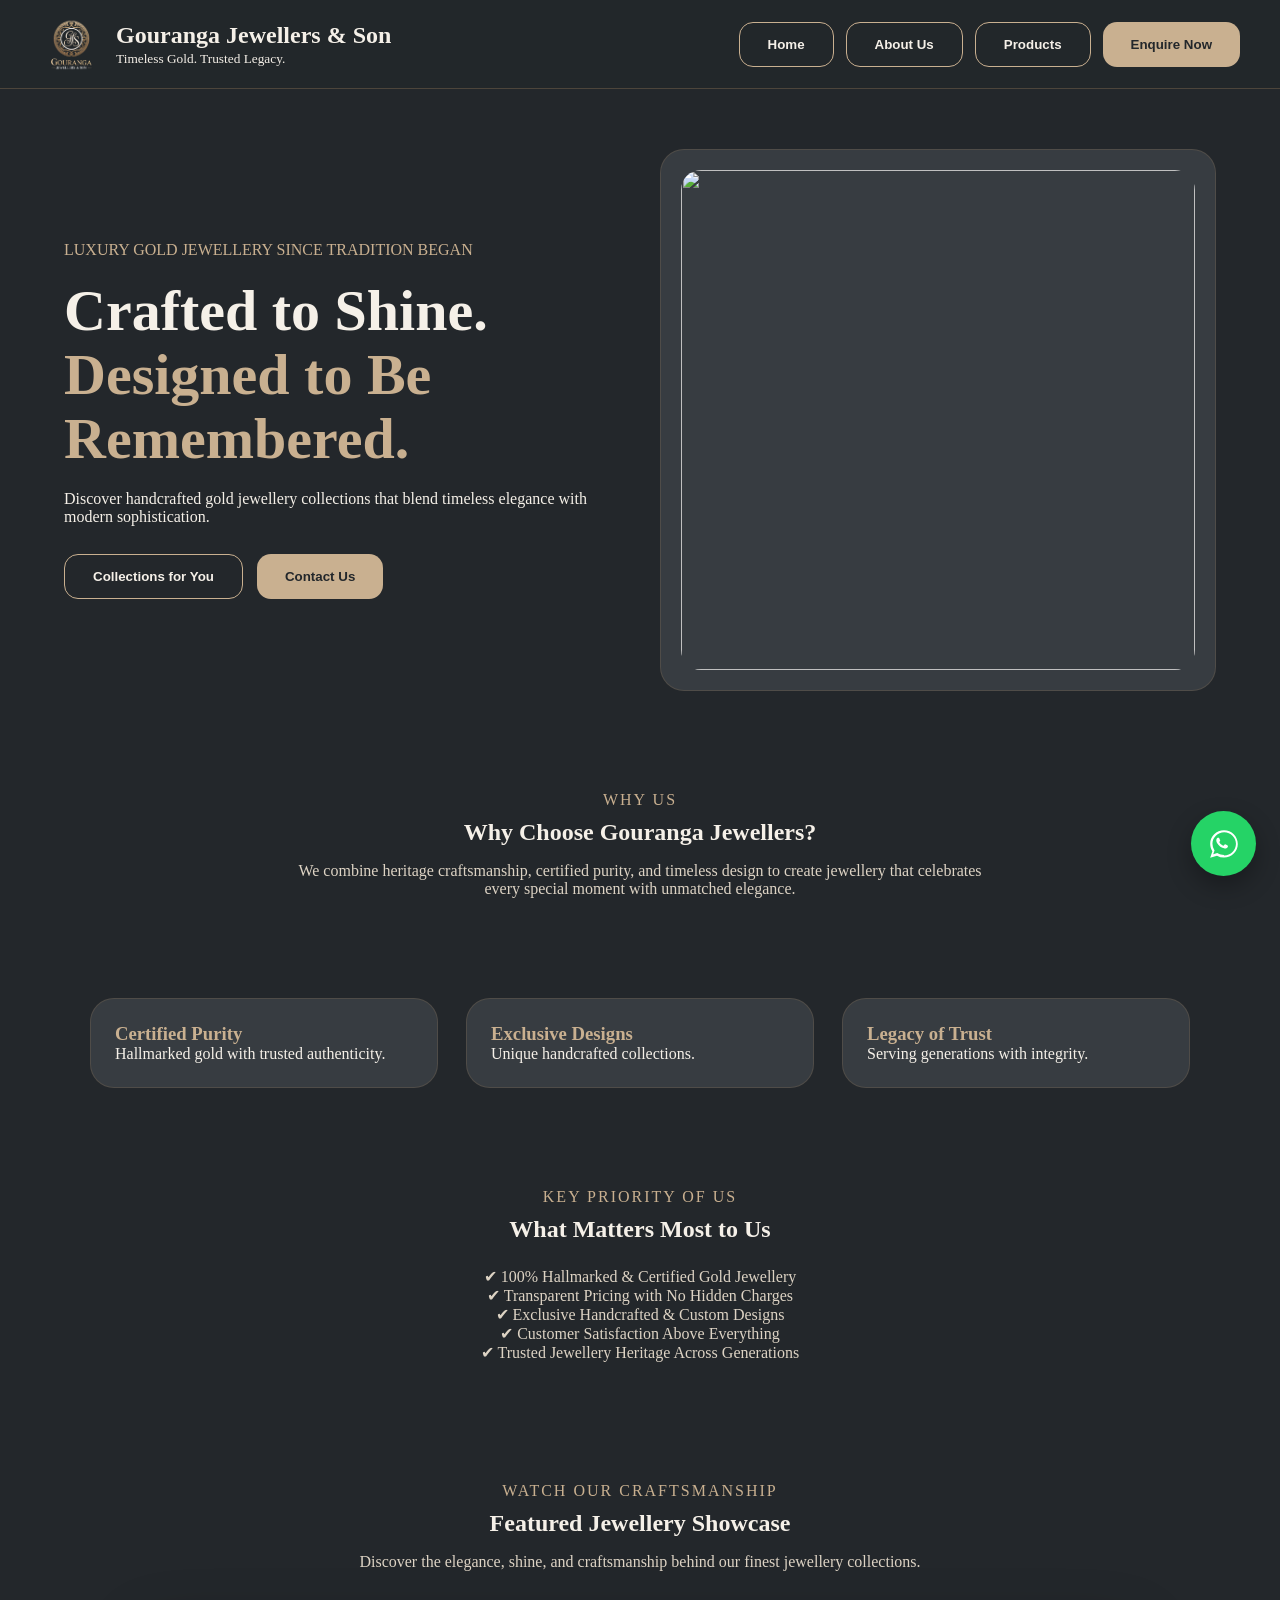
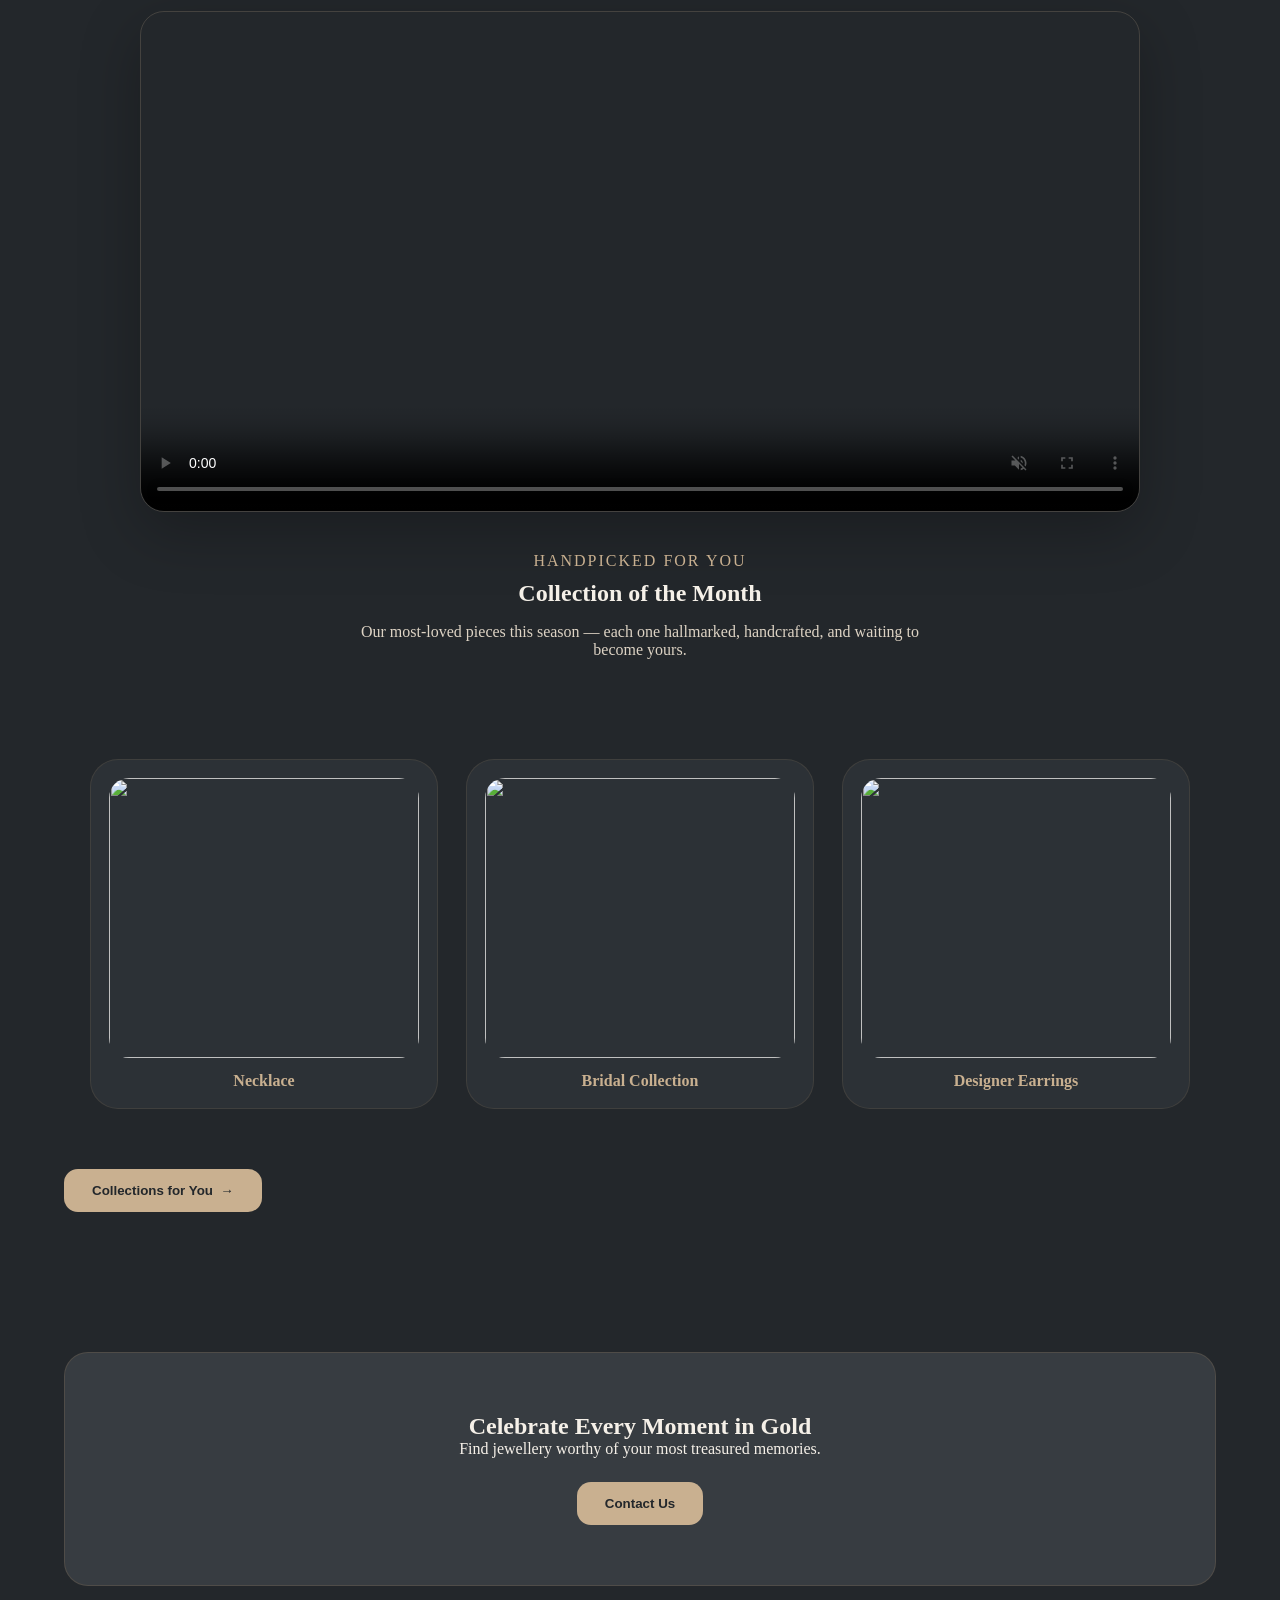
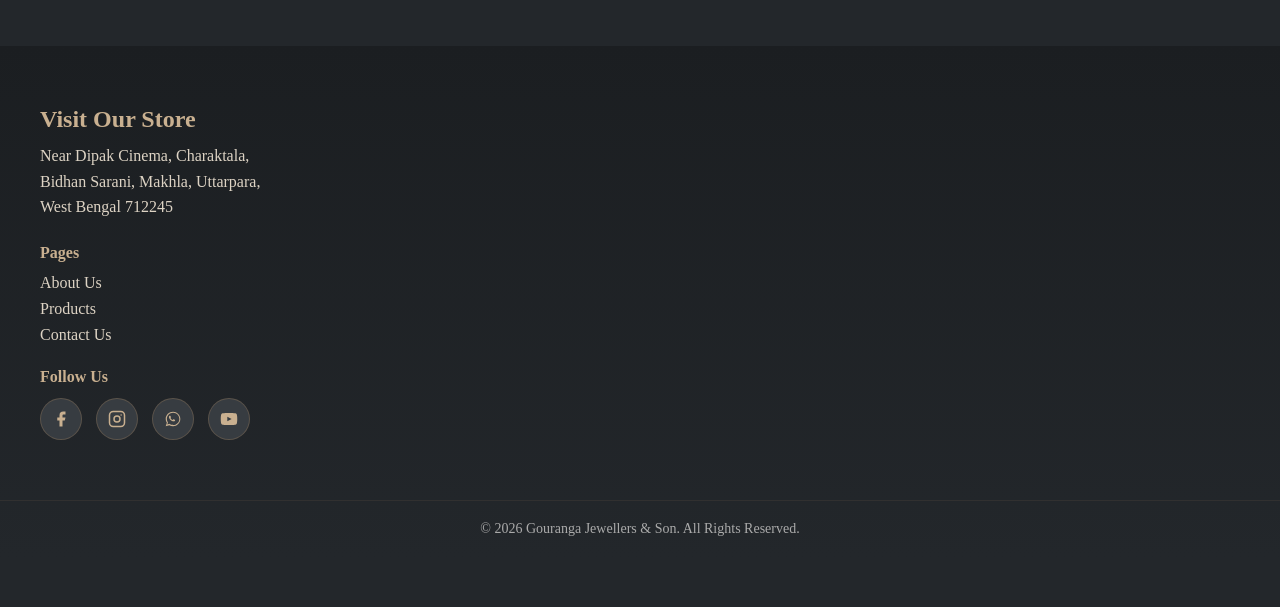
==== commit b894f953: "Google Review Update" ====
--- a/index.html
+++ b/index.html
@@ -149,11 +149,11 @@
 
   <section class="testimonial-section container">
 
-  <div class="section-title">
+  <!-- <div class="section-title">
     <h2>What Our Customers Say</h2>
-  </div>
-
-  <button class="arrow left" onclick="moveSlider(-1)">‹</button>
+  </div> -->
+
+  <!-- <button class="arrow left" onclick="moveSlider(-1)">‹</button>
 
   <div class="testimonial-wrapper">
 
@@ -198,7 +198,11 @@
 
   </div>
 
-  <button class="arrow right" onclick="moveSlider(1)">›</button>
+  <button class="arrow right" onclick="moveSlider(1)">›</button> -->
+  <!-- Elfsight Google Reviews | Untitled Google Reviews -->
+<script src="https://elfsightcdn.com/platform.js" async></script>
+<div class="elfsight-app-843d6d75-a504-4c6b-81e6-5ba27f7fbc74" data-elfsight-app-lazy>
+</div>
 
 </section>
 
